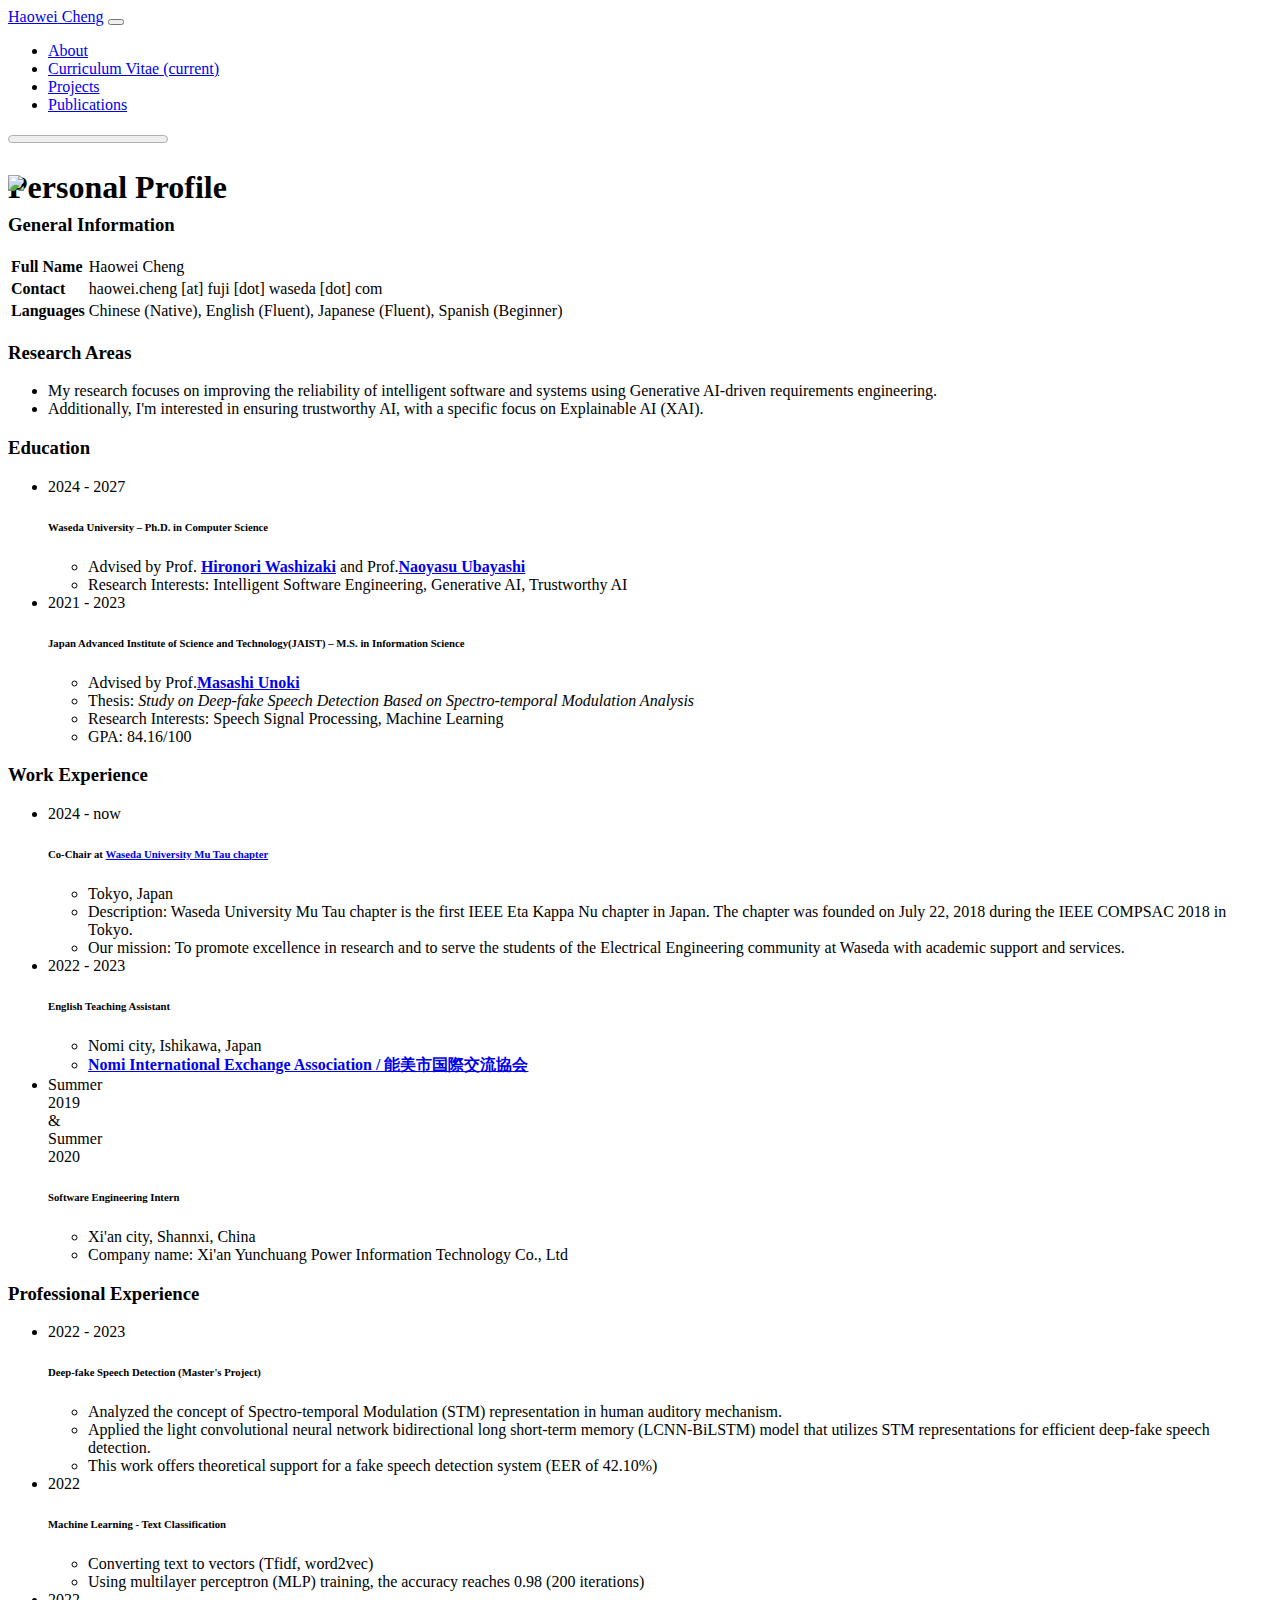
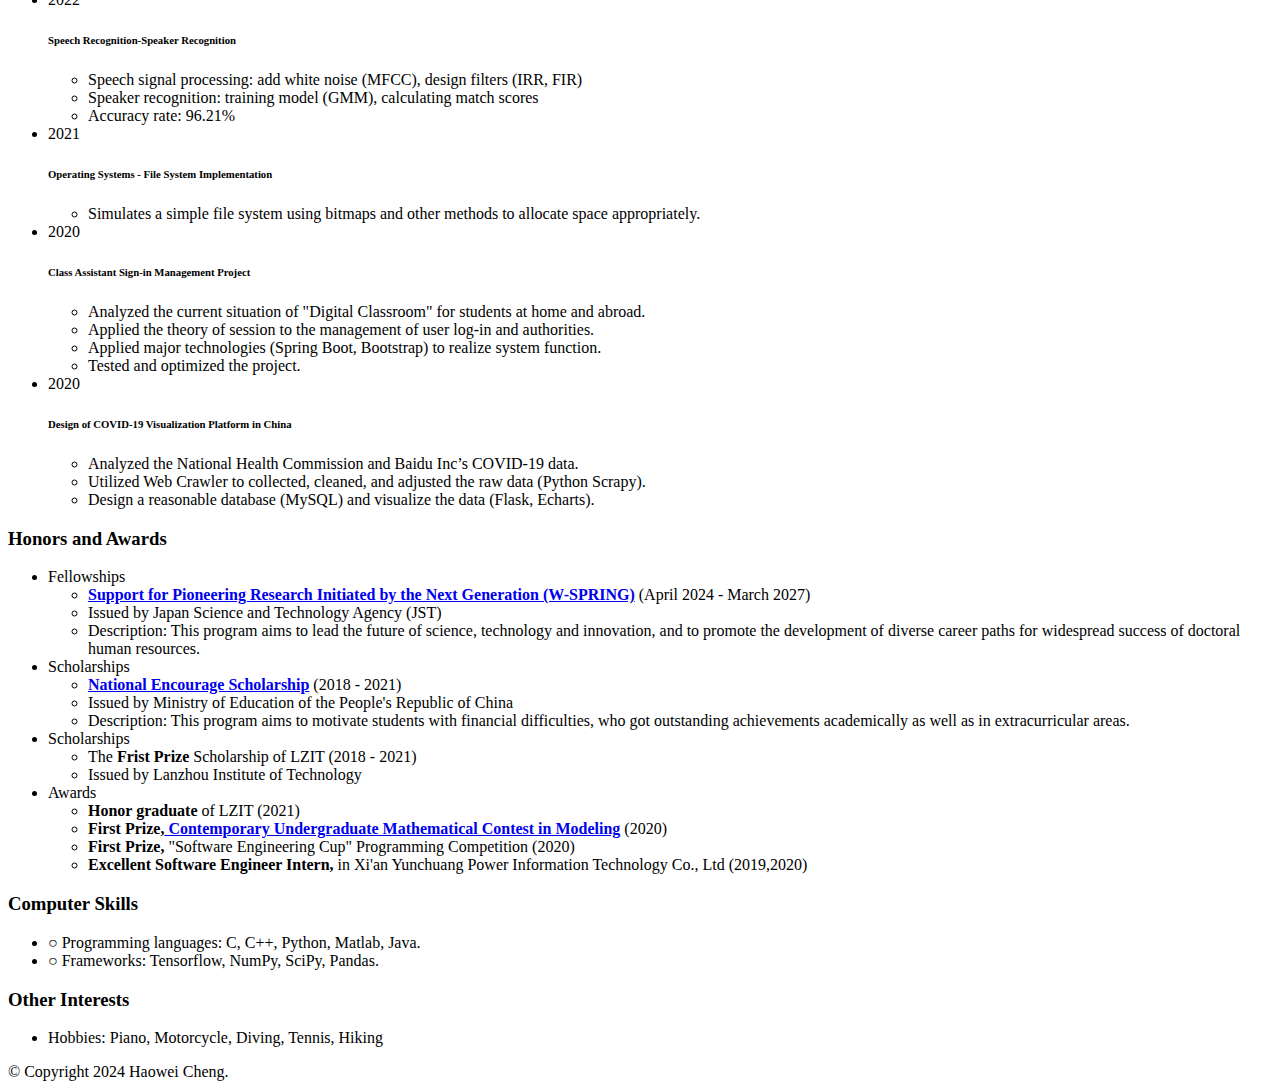
==== cv/index.html @ 5f1eb729 "Update [ci skip] [ci skip]" ====
<!DOCTYPE html>
<html>
<head>
  <meta charset="utf-8">
  <meta name="viewport" content="width=device-width, initial-scale=1, shrink-to-fit=no">

  <title>Haowei Cheng | curriculum vitae</title>
  <meta name="description" content="This is the personal website of Haowei Cheng">

  <!-- Fonts and Icons -->
  <link rel="stylesheet" type="text/css" href="https://fonts.googleapis.com/css?family=Roboto:300,400,500,700|Roboto+Slab:100,300,400,500,700|Material+Icons" />

  <!-- CSS Files -->
  <link rel="stylesheet" href="/assets/css/all.min.css">
  <link rel="stylesheet" href="/assets/css/academicons.min.css">
  <link rel="stylesheet" href="/assets/css/main.css">
  <link rel="canonical" href="/cv/">
</head>
<body>
  <!-- Header -->
  <nav id="navbar" class="navbar fixed-top navbar-expand-md grey lighten-5 z-depth-1 navbar-light">
    <div class="container-fluid p-0">
      
        <a class="navbar-brand title font-weight-lighter" href="/"><span class="font-weight-bold">Haowei</span> Cheng</a>
      
      <button class="navbar-toggler ml-auto" type="button" data-toggle="collapse" data-target="#navbarNav" aria-controls="navbarNav" aria-expanded="false" aria-label="Toggle navigation">
        <span class="navbar-toggler-icon"></span>
      </button>
      <div class="collapse navbar-collapse text-right" id="navbarNav">
        <ul class="navbar-nav ml-auto flex-nowrap">
          <li class="nav-item ">
            <a class="nav-link" href="/">
              About
              
            </a>
          </li>
              <li class="nav-item navbar-active font-weight-bold">
                  <a class="nav-link" href="/cv/">
                    Curriculum Vitae
                    
                      <span class="sr-only">(current)</span>
                    
                  </a>
              </li>

              <li class="nav-item ">
                  <a class="nav-link" href="/projects/">
                    Projects
                    
                  </a>
              </li>
 
              <li class="nav-item ">
                  <a class="nav-link" href="/publications/">
                    Publications
                    
                  </a>
              </li>

  
        </ul>
      </div>
    </div>
  </nav>

  <!-- Scrolling Progress Bar -->
  <progress id="progress" value="0">
    <div class="progress-container">
      <span class="progress-bar"></span>
    </div>
  </progress>

  <!-- Content -->
  <div class="content">
    
  <h1>Personal Profile </h1>
  <h6></h6>


<!-- Place PDF download link at the top right. -->
<div class="row" style="margin-top: -3.5em;">
	<a class="ml-auto mr-2" href="/assets/pdf/CV-Haowei CHENG.pdf" target="_blank">
	  <img height="60px" src="/assets/img/pdf_icon.svg" />
	</a>
</div>

<div class="cv">
	
		<div class="card mt-3 p-3">
			<h3 class="card-title">General Information</h3>
			<div>
			
				<table class="table table-sm table-borderless">
					
						<tr>
							<td class="p-0 pr-2 font-weight-bold text-right"><b>Full Name</b></td>
							<td class="p-0 pl-2 font-weight-light text-left">Haowei Cheng</td>
						</tr>
					
						<tr>
							<td class="p-0 pr-2 font-weight-bold text-right"><b>Contact</b></td>
							<td class="p-0 pl-2 font-weight-light text-left">haowei.cheng [at] fuji [dot] waseda [dot] com</td>
						</tr>
					
						<tr>
							<td class="p-0 pr-2 font-weight-bold text-right"><b>Languages</b></td>
							<td class="p-0 pl-2 font-weight-light text-left">Chinese (Native), English (Fluent), Japanese (Fluent), Spanish (Beginner)</td>
						</tr>
					
				</table>
			</div>
		</div>
	
		<div class="card mt-3 p-3">
			<h3 class="card-title">Research Areas</h3>
			<div>
				<ul class="card-text font-weight-light list-group list-group-flush">
				
					<li class="list-group-item">My research focuses on improving the reliability of intelligent software and systems using Generative AI-driven requirements engineering. </li>
				
					<li class="list-group-item">Additionally, I'm interested in ensuring trustworthy AI, with a specific focus on Explainable AI (XAI).</li>
				</ul>
			</div>
		</div>
	
		<div class="card mt-3 p-3">
			<h3 class="card-title">Education</h3>
			<div>
				<ul class="card-text font-weight-light list-group list-group-flush">
				
					<li class="list-group-item">
						<div class="row">
							
								<div class="col-xs-2 cl-sm-2 col-md-auto text-left" style="width: 90px;">
									<span class="badge font-weight-bold light-green darken-1 text-uppercase align-middle" style="width: 90px;">
										2024 - 2027
									</span>
								</div>
							
							<div class="col-xs-10 cl-sm-10 col-md mt-2 mt-md-0">
								
								<h6 class="title font-weight-bold ml-1 ml-md-4">Waseda University – Ph.D. in Computer Science</h6>
								
									<ul class="items">
										
										    <li>
												
													<span class="item">Advised by Prof. <a href="http://www.washi.cs.waseda.ac.jp/washizaki/" target="_blank"><b>Hironori Washizaki</b></a> and Prof.<a href="https://researchmap.jp/ubayashi?lang=en" target="_blank"><b>Naoyasu Ubayashi</b></a></span>
												
											</li>

											<li>
												<span class="item">Research Interests: Intelligent Software Engineering, Generative AI, Trustworthy AI </span>
											</li>

										    <!-- <li>
												
													<span class="item">Thesis: Curriculum Learning</span>
												
											</li> -->
									</ul>
							</div>
						</div>
					</li>
				
					<li class="list-group-item">
						<div class="row">
							
								<div class="col-xs-2 cl-sm-2 col-md-auto text-left" style="width: 90px;">
									<span class="badge font-weight-bold light-green darken-1 text-uppercase align-middle" style="width: 90px;">
										2021 - 2023
									</span>
								</div>
							
							<div class="col-xs-10 cl-sm-10 col-md mt-2 mt-md-0">
								
								<h6 class="title font-weight-bold ml-1 ml-md-4">Japan Advanced Institute of Science and Technology(JAIST) – M.S. in Information Science</h6>
								
								
									<ul class="items">
										
										    <li>
												
													<span class="item">Advised by Prof.<a href="https://fp.jaist.ac.jp/public/Default2.aspx?id=293&l=1" target="_blank"><b>Masashi Unoki</b></a></span>
												
											</li>
										
										
										    <li>
												
													<span class="item">Thesis: <i> Study on Deep-fake Speech Detection Based on Spectro-temporal Modulation Analysis </i></span>
												
											</li>
											
											<li>
												    <span class="item">Research Interests: Speech Signal Processing, Machine Learning </span>
											</li>

											<li>
												    <span class="item">GPA: 84.16/100 </span>
											</li>
									</ul>
							</div>
						</div>
					</li>
				
					<!-- <li class="list-group-item">
						<div class="row">
							
								<div class="col-xs-2 cl-sm-2 col-md-auto text-left" style="width: 90px;">
									<span class="badge font-weight-bold light-green darken-1 text-uppercase align-middle" style="width: 90px;">
										2014 - 2015
									</span>
								</div>
							
							<div class="col-xs-10 cl-sm-10 col-md mt-2 mt-md-0">
								
								<h6 class="title font-weight-bold ml-1 ml-md-4">University of Cambridge – Master of Philosophy (M.Phil.) in Advanced Computer Science</h6>
								
								
									<ul class="items">
										
										    <li>
												
													<span class="item">Advised by <a href="https://www.cl.cam.ac.uk/~pl219/" target="_blank"><b>Prof. Pietro Lió</b></a></span>
												
											</li>
										
										    <li>
												
													<span class="item">Thesis: <i>Machine Learning Methods for Computational Microscopy</i></span>
												
											</li>
										
					
										
									</ul>
								
								
							</div>
						</div>
					</li> -->
				
					<!-- <li class="list-group-item">
						<div class="row">
							
								<div class="col-xs-2 cl-sm-2 col-md-auto text-left" style="width: 90px;">
									<span class="badge font-weight-bold light-green darken-1 text-uppercase align-middle" style="width: 90px;">
										2012 - 2013
									</span>
								</div>
							
							<div class="col-xs-10 cl-sm-10 col-md mt-2 mt-md-0">
								
								<h6 class="title font-weight-bold ml-1 ml-md-4"><b>Linköping University – Erasmus Exchange Student</b></h6>
								
								
									<ul class="items">
										
										    <li>
												
													<span class="item">I spent the third year of my undergraduate studies as an Erasmus exchange student at Linköping University, Sweden</span>
												
											</li>
										
									</ul>
								
								
							</div>
						</div>
					</li> -->
				
					<!-- <li class="list-group-item">
						<div class="row">
							
								<div class="col-xs-2 cl-sm-2 col-md-auto text-left" style="width: 90px;">
									<span class="badge font-weight-bold light-green darken-1 text-uppercase align-middle" style="width: 90px;">
										2010 - 2014
									</span>
								</div>
							
							<div class="col-xs-10 cl-sm-10 col-md mt-2 mt-md-0">
								
								<h6 class="title font-weight-bold ml-1 ml-md-4">Politehnica University of Timisoara – B.Eng. in Computer Science and Information Technology</h6>
								
								
									<ul class="items">
										
										    <li>
												
													<span class="item">GPA: 9.98 (scale 10.0)</span>
												
											</li>
										
										    <li>
												
													<span class="item">1<sup>st</sup> out of 140 students</span>
												
											</li>
										
									</ul>
								
								
							</div>
						</div>
					</li> -->
				
				</ul>
            
            
			</div>
		</div>
	
		<div class="card mt-3 p-3">
			<h3 class="card-title">Work Experience</h3>
			<div>
			
				<ul class="card-text font-weight-light list-group list-group-flush">
				
					<li class="list-group-item">
						<div class="row">
							
								<div class="col-xs-2 cl-sm-2 col-md-auto text-left" style="width: 90px;">
									<span class="badge font-weight-bold light-green darken-1 text-uppercase align-middle" style="width: 90px;">
										2024 - now
									</span>
								</div>
							
							<div class="col-xs-10 cl-sm-10 col-md mt-2 mt-md-0">
								
								<h6 class="title font-weight-bold ml-1 ml-md-4">Co-Chair at <a href="https://hkn.ieee.org/hkn-chapters/all-chapters/waseda-university-mu-tau" target="_blank"><b>Waseda University Mu Tau chapter</b></a></h6>
								
								
									<ul class="items">
										
										    <li>
												
													<span class="item">Tokyo, Japan</span>
												
											</li>
											<li>
												
												<span class="item">Description: Waseda University Mu Tau chapter is the first IEEE Eta Kappa Nu chapter in Japan. The
													chapter was founded on July 22, 2018 during the IEEE COMPSAC 2018 in Tokyo. </span>
											
											</li>
											<li>
												
												<span class="item">Our mission: To promote excellence in research and to serve the students of the Electrical Engineering community at Waseda
													with academic support and services. </span>
											
											</li>
										
									</ul>
								
								
							</div>
						</div>
					</li>
				
					<li class="list-group-item">
						<div class="row">
							
								<div class="col-xs-2 cl-sm-2 col-md-auto text-left" style="width: 90px;">
									<span class="badge font-weight-bold light-green darken-1 text-uppercase align-middle" style="width: 90px;">
										2022 - 2023
									</span>
								</div>
							
							<div class="col-xs-10 cl-sm-10 col-md mt-2 mt-md-0">
								
								<h6 class="title font-weight-bold ml-1 ml-md-4">English Teaching Assistant</h6>
								
								
									<ul class="items">
										<li>
												
											<span class="item">Nomi city, Ishikawa, Japan</span>
										
										</li>
										
										    <li>
												
													<span class="item"><a href="https://sites.google.com/view/niea/english%E8%8B%B1%E8%AA%9E" target="_blank"><b>Nomi International Exchange Association / 能美市国際交流協会</b></a></span>
												
											</li>
										
									</ul>
								
								
							</div>
						</div>
					</li>
				
					<li class="list-group-item">
						<div class="row">
							
								<div class="col-xs-2 cl-sm-2 col-md-auto text-left" style="width: 90px;">
									<span class="badge font-weight-bold light-green darken-1 text-uppercase align-middle" style="width: 90px;">
										Summer 2019 <br /> &amp; <br /> Summer 2020
									</span>
								</div>
							
							<div class="col-xs-10 cl-sm-10 col-md mt-2 mt-md-0">
								
								<h6 class="title font-weight-bold ml-1 ml-md-4">Software Engineering Intern</h6>
								
								
									<ul class="items">
										
										<li>
												
											<span class="item">Xi'an city, Shannxi, China</span>
										
										</li>
										
										    <li>
												
													<span class="item">Company name: Xi'an Yunchuang Power Information Technology Co., Ltd</span>
												
											</li>
										
									</ul>
								
								
							</div>
						</div>
					</li>
				
					<!-- <li class="list-group-item">
						<div class="row">
							
								<div class="col-xs-2 cl-sm-2 col-md-auto text-left" style="width: 90px;">
									<span class="badge font-weight-bold light-green darken-1 text-uppercase align-middle" style="width: 90px;">
										Summer 2016
									</span>
								</div>
							
							<div class="col-xs-10 cl-sm-10 col-md mt-2 mt-md-0">
								
								<h6 class="title font-weight-bold ml-1 ml-md-4">Software Engineering Intern at Google X</h6>
								
								
									<ul class="items">
										
										    <li>
												
													<span class="item"><a href="https://www.google.com/selfdrivingcar/" target="_blank"><b>Self-Driving Car team</b></a> in <a href="https://x.company/" target="_blank"><b>Google X</b></a> (current <a href="https://waymo.com/" target="_blank"><b>Waymo</b></a>), Mountain View, CA, USA</span>
												
											</li>
										
										    <li>
												
													<span class="item">Undisclosed Machine Learning projects for the Google self-driving car.</span>
												
											</li>
										
									</ul>
								
								
							</div>
						</div>
					</li>
				
					<li class="list-group-item">
						<div class="row">
							
								<div class="col-xs-2 cl-sm-2 col-md-auto text-left" style="width: 90px;">
									<span class="badge font-weight-bold light-green darken-1 text-uppercase align-middle" style="width: 90px;">
										Summer 2014
									</span>
								</div>
							
							<div class="col-xs-10 cl-sm-10 col-md mt-2 mt-md-0">
								
								<h6 class="title font-weight-bold ml-1 ml-md-4">Software Developer Intern at Microsoft</h6>
								
								
									<ul class="items">
										
										    <li>
												
													<span class="item"><a href="https://www.microsoft.com/en-us/windows/cortana" target="_blank"><b>Cortana team</b></a> at <a href="https://www.microsoft.com/en-us/" target="_blank"><b>Microsoft Corporation</b></a>, Redmond, WA, USA</span>
												
											</li>
										
										    <li>
												
													<span class="item">Undisclosed Machine Learning project for Cortana, Windows’ digital personal assistant.</span>
												
											</li>
										
									</ul>
								
								
							</div>
						</div>
					</li> -->
				
				</ul>
            
            
			</div>
		</div>
	
		<div class="card mt-3 p-3">
			<h3 class="card-title">Professional Experience</h3>
			<div>
			
				<ul class="card-text font-weight-light list-group list-group-flush">
				
					<li class="list-group-item">
						<div class="row">
							
								<div class="col-xs-2 cl-sm-2 col-md-auto text-left" style="width: 90px;">
									<span class="badge font-weight-bold light-green darken-1 text-uppercase align-middle" style="width: 90px;">
										2022 - 2023
									</span>
								</div>
							
							<div class="col-xs-10 cl-sm-10 col-md mt-2 mt-md-0">
								
								<h6 class="title font-weight-bold ml-1 ml-md-4">Deep-fake Speech Detection (Master's Project)</h6>
								
								
									<ul class="items">
										
										    <li>
												
													<span class="item"> Analyzed the concept of Spectro-temporal Modulation (STM) representation in human auditory mechanism. </span>
												
											</li>
										
										    <li>
												
													<span class="item">Applied the light convolutional neural network bidirectional long short-term memory (LCNN-BiLSTM)
														model that utilizes STM representations for efficient deep-fake speech detection.</span>
												
											</li>

											<li>
												
												<span class="item">This work offers theoretical support for a fake speech detection system (EER of 42.10%)</span>
											
										</li>
										
									</ul>
								
								
							</div>
						</div>
					</li>
				
					<li class="list-group-item">
						<div class="row">
							
								<div class="col-xs-2 cl-sm-2 col-md-auto text-left" style="width: 90px;">
									<span class="badge font-weight-bold light-green darken-1 text-uppercase align-middle" style="width: 90px;">
										2022
									</span>
								</div>
							
							<div class="col-xs-10 cl-sm-10 col-md mt-2 mt-md-0">
								
								<h6 class="title font-weight-bold ml-1 ml-md-4">Machine Learning - Text Classification</h6>
								
								
									<ul class="items">
										
										    <li>
												
													<span class="item">Converting text to vectors (Tfidf, word2vec)</span>
													
											</li>
										
										    <li>
												
												<span class="item"> Using multilayer perceptron (MLP) training, the accuracy reaches 0.98 (200 iterations)</span>
												
											</li>

										
									</ul>
								
								
							</div>
						</div>
					</li>
				
					<li class="list-group-item">
						<div class="row">
							
								<div class="col-xs-2 cl-sm-2 col-md-auto text-left" style="width: 90px;">
									<span class="badge font-weight-bold light-green darken-1 text-uppercase align-middle" style="width: 90px;">
										 2022
									</span>
								</div>
							
							<div class="col-xs-10 cl-sm-10 col-md mt-2 mt-md-0">
								
								<h6 class="title font-weight-bold ml-1 ml-md-4">Speech Recognition-Speaker Recognition</h6>
								
								
									<ul class="items">
										
										    <li>
												
													<span class="item">Speech signal processing: add white noise (MFCC), design filters (IRR, FIR)</span>
												
											</li>
										
										    <li>
												
													<span class="item">Speaker recognition: training model (GMM), calculating match scores</span>
												
											</li>
										
										    <li>
												
													<span class="item"> Accuracy rate: 96.21%</span>
												
											</li>
										
									</ul>
								
								
							</div>
						</div>
					</li>

					<li class="list-group-item">
						<div class="row">
							
								<div class="col-xs-2 cl-sm-2 col-md-auto text-left" style="width: 90px;">
									<span class="badge font-weight-bold light-green darken-1 text-uppercase align-middle" style="width: 90px;">
										2021
									</span>
								</div>
							
							<div class="col-xs-10 cl-sm-10 col-md mt-2 mt-md-0">
								
								<h6 class="title font-weight-bold ml-1 ml-md-4">Operating Systems - File System Implementation</h6>
								
								
									<ul class="items">
										
										    <li>
												
													<span class="item">Simulates a simple file system using bitmaps and other methods to allocate space appropriately.</span>
													
											</li>
									</ul>
	
							</div>
						</div>
					</li>

					<li class="list-group-item">
						<div class="row">
							
								<div class="col-xs-2 cl-sm-2 col-md-auto text-left" style="width: 90px;">
									<span class="badge font-weight-bold light-green darken-1 text-uppercase align-middle" style="width: 90px;">
										2020
									</span>
								</div>
							
							<div class="col-xs-10 cl-sm-10 col-md mt-2 mt-md-0">
								
								<h6 class="title font-weight-bold ml-1 ml-md-4">Class Assistant Sign-in Management Project</h6>
								
								
									<ul class="items">
										
										    <li>
												
													<span class="item">Analyzed the current situation of "Digital Classroom" for students at home and abroad.</span>	
											</li>
											<li>
												
													<span class="item">Applied the theory of session to the management of user log-in and authorities.</span>
											</li>
											<li>
													<span class="item">Applied major technologies (Spring Boot, Bootstrap) to realize system function.</span>
											</li>
											<li>
												<span class="item">Tested and optimized the project.</span>
											</li>
									</ul>
	
							</div>
						</div>
					</li>

					<li class="list-group-item">
						<div class="row">
							
								<div class="col-xs-2 cl-sm-2 col-md-auto text-left" style="width: 90px;">
									<span class="badge font-weight-bold light-green darken-1 text-uppercase align-middle" style="width: 90px;">
										2020
									</span>
								</div>
							
							<div class="col-xs-10 cl-sm-10 col-md mt-2 mt-md-0">
								
								<h6 class="title font-weight-bold ml-1 ml-md-4">Design of COVID-19 Visualization Platform in China</h6>
								
								
									<ul class="items">
										
										    <li>
												
													<span class="item">Analyzed the National Health Commission and Baidu Inc’s COVID-19 data.</span>	
											</li>
											<li>
												
													<span class="item">Utilized Web Crawler to collected, cleaned, and adjusted the raw data (Python Scrapy).</span>
											</li>
											<li>
													<span class="item">Design a reasonable database (MySQL) and visualize the data (Flask, Echarts).</span>
											</li>
									</ul>
	
							</div>
						</div>
					</li>

				
				</ul>
            
            
                <!-- <span class="card-text font-weight-light"><b>Note:</b> for further details on my research, please see the <a href="/publications/" target="_blank"><b>publications</b></a> page.</span> -->
            
			</div>
		</div>
	
		<div class="card mt-3 p-3">
			<h3 class="card-title">Honors and Awards</h3>
			<div>
			
				<ul class="card-text font-weight-light list-group list-group-flush">
				
					<li class="list-group-item">
						<div class="row">
							
								<div class="col-xs-2 cl-sm-2 col-md-auto text-left" style="width: 90px;">
									<span class="badge font-weight-bold light-green darken-1 text-uppercase align-middle" style="width: 90px;">
										Fellowships
									</span>
								</div>
							
							<div class="col-xs-10 cl-sm-10 col-md mt-2 mt-md-0">
								
								
								
									<ul class="items">
										
											<li>
												
													<span class="item"><a href="https://dpt-wspring.w.waseda.jp/en/" target="_blank"><b> Support for Pioneering Research Initiated by the Next Generation (W-SPRING)</b></a> (April 2024 - March 2027)</span>
												
											</li>

											<li>
												
													<span class="item"> Issued by Japan Science and Technology Agency (JST)</span>
											
											</li>

											<li>
												
													<span class="item"> Description: This program aims to lead the future of science, technology and innovation, and to promote the development
														of diverse career paths for widespread success of doctoral human resources.</span>
											
											</li>


										
									</ul>
								
							</div>
						</div>
					</li>
				
					<li class="list-group-item">
						<div class="row">
							
								<div class="col-xs-2 cl-sm-2 col-md-auto text-left" style="width: 90px;">
									<span class="badge font-weight-bold light-green darken-1 text-uppercase align-middle" style="width: 90px;">
										Scholarships
									</span>
								</div>
							
							<div class="col-xs-10 cl-sm-10 col-md mt-2 mt-md-0">
								
								
								
									<ul class="items">
										
											<li>
												
													<span class="item"><a href="http://www.moe.gov.cn/jyb_xwfb/xw_zt/moe_357/jyzt_2015nztzl/2015_zt06/15zt06_gxzzzc/gxzz_bzks/201508/t20150810_199203.html?eqid=eb3f808f00018ce0000000036489d4f4" 
														target="_blank"><b> National Encourage Scholarship</b></a> (2018 - 2021)</span>
												
											</li>
											
											<li>
												
												<span class="item"> Issued by Ministry of Education of the People's Republic of China</span>
										
											</li>
										
											<li>
												
													<span class="item">Description: This program aims to motivate students with financial difficulties, who got outstanding achievements academically as well as in extracurricular areas.</a></span>
												
											</li>
	
									</ul>
								
							</div>
						</div>
					</li>


					<li class="list-group-item">
						<div class="row">
							
								<div class="col-xs-2 cl-sm-2 col-md-auto text-left" style="width: 90px;">
									<span class="badge font-weight-bold light-green darken-1 text-uppercase align-middle" style="width: 90px;">
										Scholarships
									</span>
								</div>
							
							<div class="col-xs-10 cl-sm-10 col-md mt-2 mt-md-0">
								
								
								
									<ul class="items">
										
											<li>
												
													<span class="item"> The <b>Frist Prize</b> Scholarship of LZIT (2018 - 2021)</span>
												
											</li>
											
											<li>
												
												<span class="item"> Issued by Lanzhou Institute of Technology</span>
										
											</li>
	
									</ul>
								
							</div>
						</div>
					</li>

				
					<li class="list-group-item">
						<div class="row">
							
								<div class="col-xs-2 cl-sm-2 col-md-auto text-left" style="width: 90px;">
									<span class="badge font-weight-bold light-green darken-1 text-uppercase align-middle" style="width: 90px;">
										Awards
									</span>
								</div>
							
							<div class="col-xs-10 cl-sm-10 col-md mt-2 mt-md-0">
								
								
								
									<ul class="items">

											<li>
													
												<span class="item"><b>Honor graduate</b> of LZIT (2021)</span>
											
											</li>
	
											<li>
												
													<span class="item"><b>First Prize,</b><a href="http://en.mcm.edu.cn/" 
														target="_blank"><b> Contemporary Undergraduate Mathematical Contest in Modeling</b></a> (2020)</span>
												
											</li>

											<li>
												
												<span class="item"><b>First Prize,</b> "Software Engineering Cup" Programming Competition (2020)</span>
											
											</li>

											<li>
												
												<span class="item"><b>Excellent Software Engineer Intern,</b> in Xi'an Yunchuang Power Information Technology Co., Ltd (2019,2020)</span>
											
											</li>
	

											
											<!-- <li>
												
													<span class="item"><b>Microsoft Imagine Cup</b>: <ul> <li> Top 20 in the World Finals (2012) </li> <li> 1<sup>st</sup> team in the Romanian National Finals (2012) </li> </ul></span>
												
											</li> -->
		
										
									</ul>
								
							</div>
						</div>
					</li>
				
				</ul>
            
            
			</div>
		</div>
	
		<!-- <div class="card mt-3 p-3">
			<h3 class="card-title">Teaching Experience</h3>
			<div>
			
				<ul class="card-text font-weight-light list-group list-group-flush">
				
					<li class="list-group-item">
						<div class="row">
							
								<div class="col-xs-2 cl-sm-2 col-md-auto text-left" style="width: 90px;">
									<span class="badge font-weight-bold light-green darken-1 text-uppercase align-middle" style="width: 90px;">
										Spring 2018
									</span>
								</div>
							
							<div class="col-xs-10 cl-sm-10 col-md mt-2 mt-md-0">
								
								<h6 class="title font-weight-bold ml-1 ml-md-4"><b>Teaching Assistant</b> for <b>Graduate Machine Learning</b></h6>
								
								
									<ul class="items">
										
										    <li>
												
													<span class="item">Graduate level introduction to machine learning class <a href="http://www.cs.cmu.edu/~pradeepr/courses/701/2018-spring/" target="_blank"><b>10-701 Graduate Machine Learning</b></a> at Carnegie Mellon University</span>
												
											</li>
										
										    <li>
												
													<span class="item">Taught by <a href="https://www.cs.cmu.edu/~pradeepr/" target="_blank"><b>Prof. Pradeep Ravikumar</b></a> and <a href="https://www.cs.cmu.edu/~mmv/" target="_blank"><b>Prof. Manuela Veloso</b></a></span>
												
											</li>
										
										    <li>
												
													<span class="item">I was awarded a Machine Learning Department <a href="https://www.ml.cmu.edu/news/news-archive/2018/may/machine-learning-ta-awards-2018.html" target="_blank"><b>Teaching Assistant Award</b></a></span>
												
											</li>
										
									</ul>
								
								
							</div>
						</div>
					</li>
				
					<li class="list-group-item">
						<div class="row">
							
								<div class="col-xs-2 cl-sm-2 col-md-auto text-left" style="width: 90px;">
									<span class="badge font-weight-bold light-green darken-1 text-uppercase align-middle" style="width: 90px;">
										Fall 2017
									</span>
								</div>
							
							<div class="col-xs-10 cl-sm-10 col-md mt-2 mt-md-0">
								
								<h6 class="title font-weight-bold ml-1 ml-md-4"><b>Teaching Assistant</b> for <b>Topics in Deep Learning</b></h6>
								
								
									<ul class="items">
										
										    <li>
												
													<span class="item">Graduate level deep learning class <a href="http://www.cs.cmu.edu/~rsalakhu/10707/" target="_blank"><b>10-707 Topics in Deep Learning</b></a> at Carnegie Mellon University</span>
												
											</li>
										
										    <li>
												
													<span class="item">Taught by <a href="https://www.cs.cmu.edu/~rsalakhu/" target="_blank"><b>Prof. Ruslan Salakhutdinov</b></a></span>
												
											</li>
										
									</ul>
								
								
							</div>
						</div>
					</li>
				
					<li class="list-group-item">
						<div class="row">
							
								<div class="col-xs-2 cl-sm-2 col-md-auto text-left" style="width: 90px;">
									<span class="badge font-weight-bold light-green darken-1 text-uppercase align-middle" style="width: 90px;">
										2013 - 2014
									</span>
								</div>
							
							<div class="col-xs-10 cl-sm-10 col-md mt-2 mt-md-0">
								
								<h6 class="title font-weight-bold ml-1 ml-md-4">Teaching algorithms for competitive programming</h6>
								
								
									<ul class="items">
										
										    <li>
												
													<span class="item">Co-organized a competitive programming seminar at Politehnica University of Timisoara for university and high-school students interested to train for algorithmic competitions (e.g. ACM-ICPC, informatics olympiad).</span>
												
											</li>
										
										    <li>
												
													<span class="item">Taught algorithms and data structures used in competitive programming, designed and solved practice problems and internal competitions.</span>
												
											</li>
										
									</ul>
								
								
							</div>
						</div>
					</li>
				
				</ul>
            
            
			</div>
		</div> -->
	
		<div class="card mt-3 p-3">
			<h3 class="card-title">Computer Skills</h3>
			<div>
			
				<ul class="card-text font-weight-light list-group list-group-flush">
				
					<li class="list-group-item">○ Programming languages: C, C++, Python, Matlab, Java.</li>
				
					
					<li class="list-group-item">○ Frameworks: Tensorflow, NumPy, SciPy, Pandas.</li>
				
				
				</ul>
			
            
			</div>
		</div>

		
	

	
		
	
		<div class="card mt-3 p-3">
			<h3 class="card-title">Other Interests</h3>
			<div>
			
				<ul class="card-text font-weight-light list-group list-group-flush">
				
					<li class="list-group-item">Hobbies: Piano, Motorcycle, Diving, Tennis, Hiking</li>
				
				</ul>
			
            
			</div>
		</div>
	
</div>


  </div>

  <!-- Footer -->
  <footer>
    &copy; Copyright 2024 Haowei Cheng.
    
    
  </footer>

  <!-- Core JavaScript Files -->
  <script src="/assets/js/jquery.min.js" type="text/javascript"></script>
  <script src="/assets/js/popper.min.js" type="text/javascript"></script>
  <script src="/assets/js/bootstrap.min.js" type="text/javascript"></script>
  <script src="/assets/js/mdb.min.js" type="text/javascript"></script>
  <script async="" src="https://cdnjs.cloudflare.com/ajax/libs/masonry/4.2.2/masonry.pkgd.min.js" integrity="sha384-GNFwBvfVxBkLMJpYMOABq3c+d3KnQxudP/mGPkzpZSTYykLBNsZEnG2D9G/X/+7D" crossorigin="anonymous"></script>
  <script src="https://unpkg.com/imagesloaded@4/imagesloaded.pkgd.min.js"></script>
  <script type="text/javascript" async src="https://cdnjs.cloudflare.com/ajax/libs/mathjax/2.7.5/latest.js?config=TeX-MML-AM_CHTML"></script>
  <script src="/assets/js/common.js"></script>

  <!-- Scrolling Progress Bar -->
  <script type="text/javascript">
    $(document).ready(function() {
      var navbarHeight = $('#navbar').outerHeight(true);
      $('body').css({ 'padding-top': navbarHeight });
      $('progress-container').css({ 'padding-top': navbarHeight });
      var progressBar = $('#progress');
      progressBar.css({ 'top': navbarHeight });
      var getMax = function() { return $(document).height() - $(window).height(); }
      var getValue = function() { return $(window).scrollTop(); }   
      // Check if the browser supports the progress element.
      if ('max' in document.createElement('progress')) {
        // Set the 'max' attribute for the first time.
        progressBar.attr({ max: getMax() });
        progressBar.attr({ value: getValue() });
    
        $(document).on('scroll', function() {
          // On scroll only the 'value' attribute needs to be calculated.
          progressBar.attr({ value: getValue() });
        });

        $(window).resize(function() {
          var navbarHeight = $('#navbar').outerHeight(true);
          $('body').css({ 'padding-top': navbarHeight });
          $('progress-container').css({ 'padding-top': navbarHeight });
          progressBar.css({ 'top': navbarHeight });
          // On resize, both the 'max' and 'value' attributes need to be calculated.
          progressBar.attr({ max: getMax(), value: getValue() });
        });
      } else {
        var max = getMax(), value, width;
        var getWidth = function() {
          // Calculate the window width as a percentage.
          value = getValue();
          width = (value/max) * 100;
          width = width + '%';
          return width;
        }
        var setWidth = function() { progressBar.css({ width: getWidth() }); };
        setWidth();
        $(document).on('scroll', setWidth);
        $(window).on('resize', function() {
          // Need to reset the 'max' attribute.
          max = getMax();
          setWidth();
        });
      }
    });
  </script>

  <!-- Code Syntax Highlighting -->
  <link href="https://fonts.googleapis.com/css?family=Source+Code+Pro" rel="stylesheet">
  <script src="/assets/js/highlight.pack.js"></script>
  <script>hljs.initHighlightingOnLoad();</script>

  <!-- Script Used for Randomizing the Projects Order -->
  <!-- <script type="text/javascript">
    $.fn.shuffleChildren = function() {
      $.each(this.get(), function(index, el) {
        var $el = $(el);
        var $find = $el.children();

        $find.sort(function() {
          return 0.5 - Math.random();
        });

        $el.empty();
        $find.appendTo($el);
      });
    };
    $("#projects").shuffleChildren();
  </script> -->

  <!-- Project Cards Layout -->
  <script type="text/javascript">
    var $grid = $('#projects');

    // $grid.masonry({ percentPosition: true });
    // $grid.masonry('layout');

    // Trigger after images load.
    $grid.imagesLoaded().progress(function() {
      $grid.masonry({ percentPosition: true });
      $grid.masonry('layout');
    });
  </script>

  <!-- Enable Tooltips -->
  <script type="text/javascript">
    $(function () {
      $('[data-toggle="tooltip"]').tooltip()
    })
  </script>

  <!-- Google Analytics -->
  <script>
    (function(i,s,o,g,r,a,m){i['GoogleAnalyticsObject']=r;i[r]=i[r]||function(){
    (i[r].q=i[r].q||[]).push(arguments)},i[r].l=1*new Date();a=s.createElement(o),
    m=s.getElementsByTagName(o)[0];a.async=1;a.src=g;m.parentNode.insertBefore(a,m)
    })(window,document,'script','//www.google-analytics.com/analytics.js','ga');
    ga('create', '', 'auto');
    ga('send', 'pageview');
  </script>
</body>
</html>
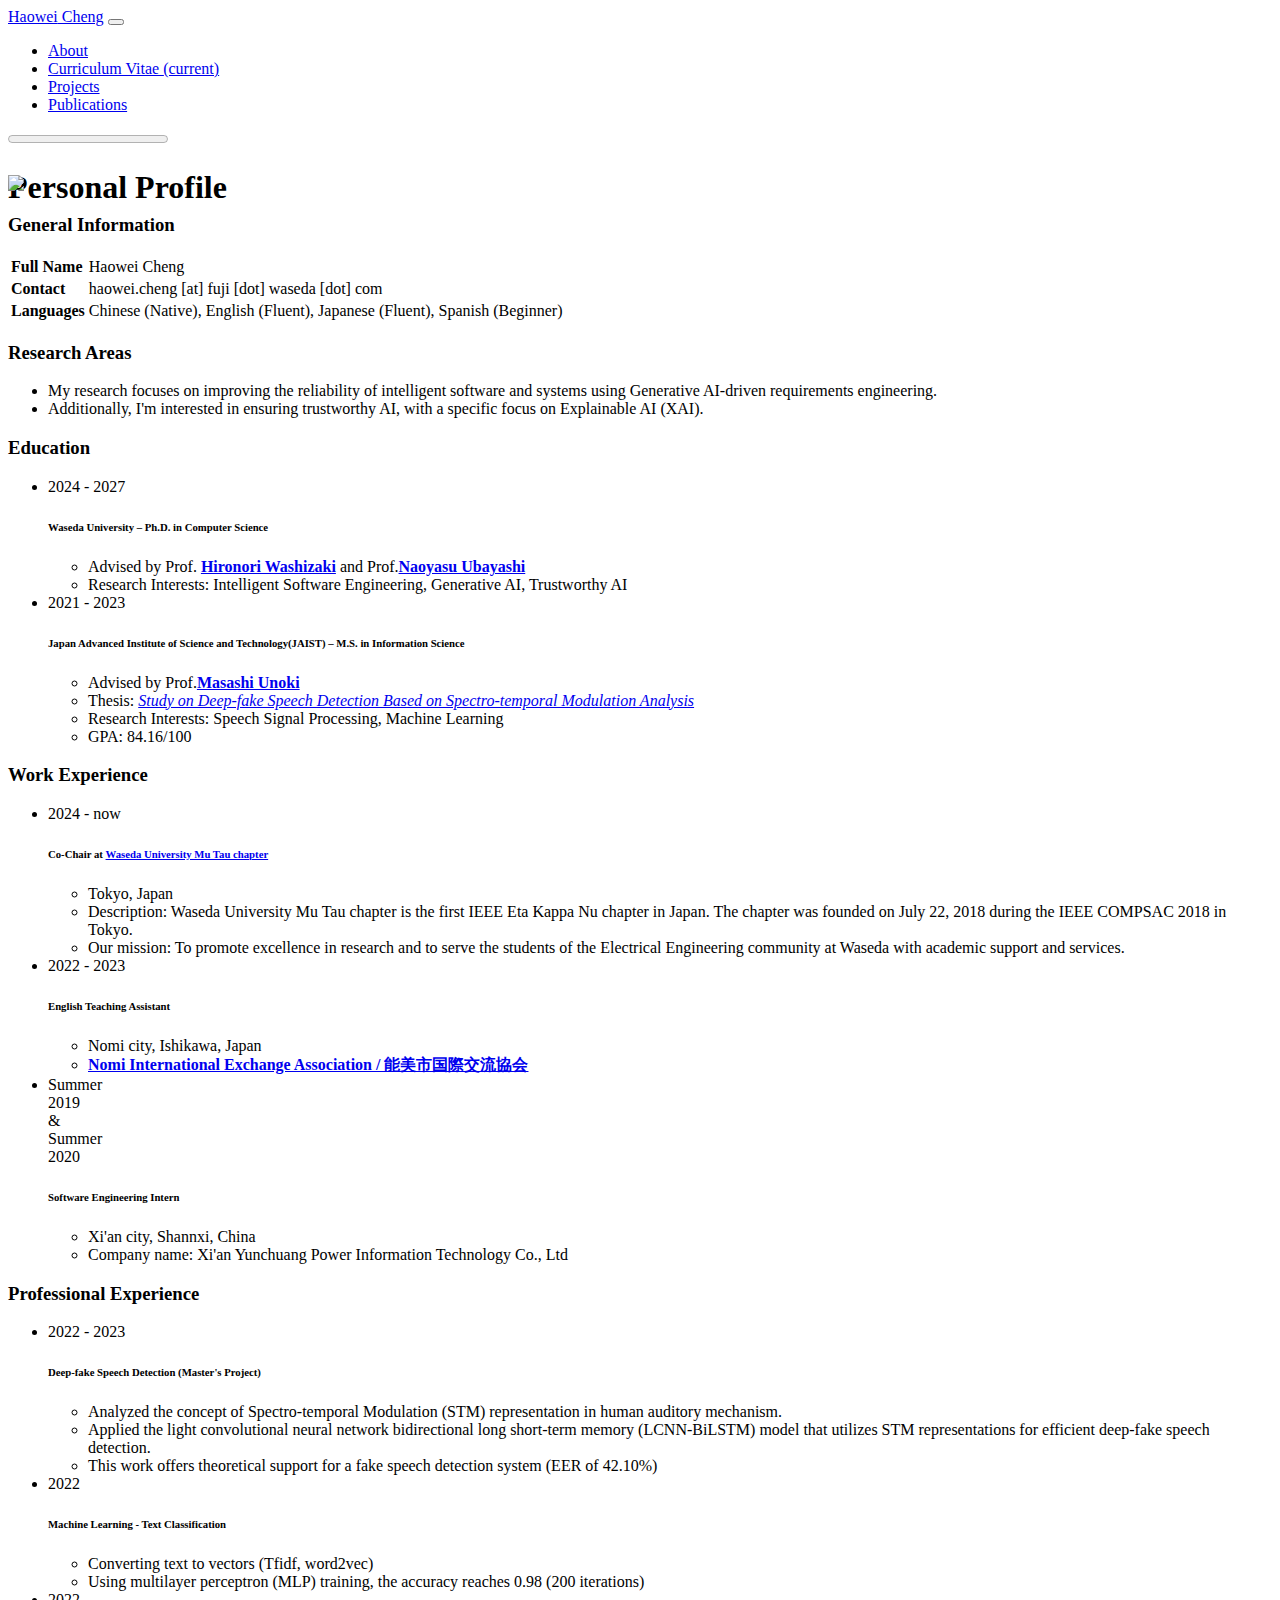
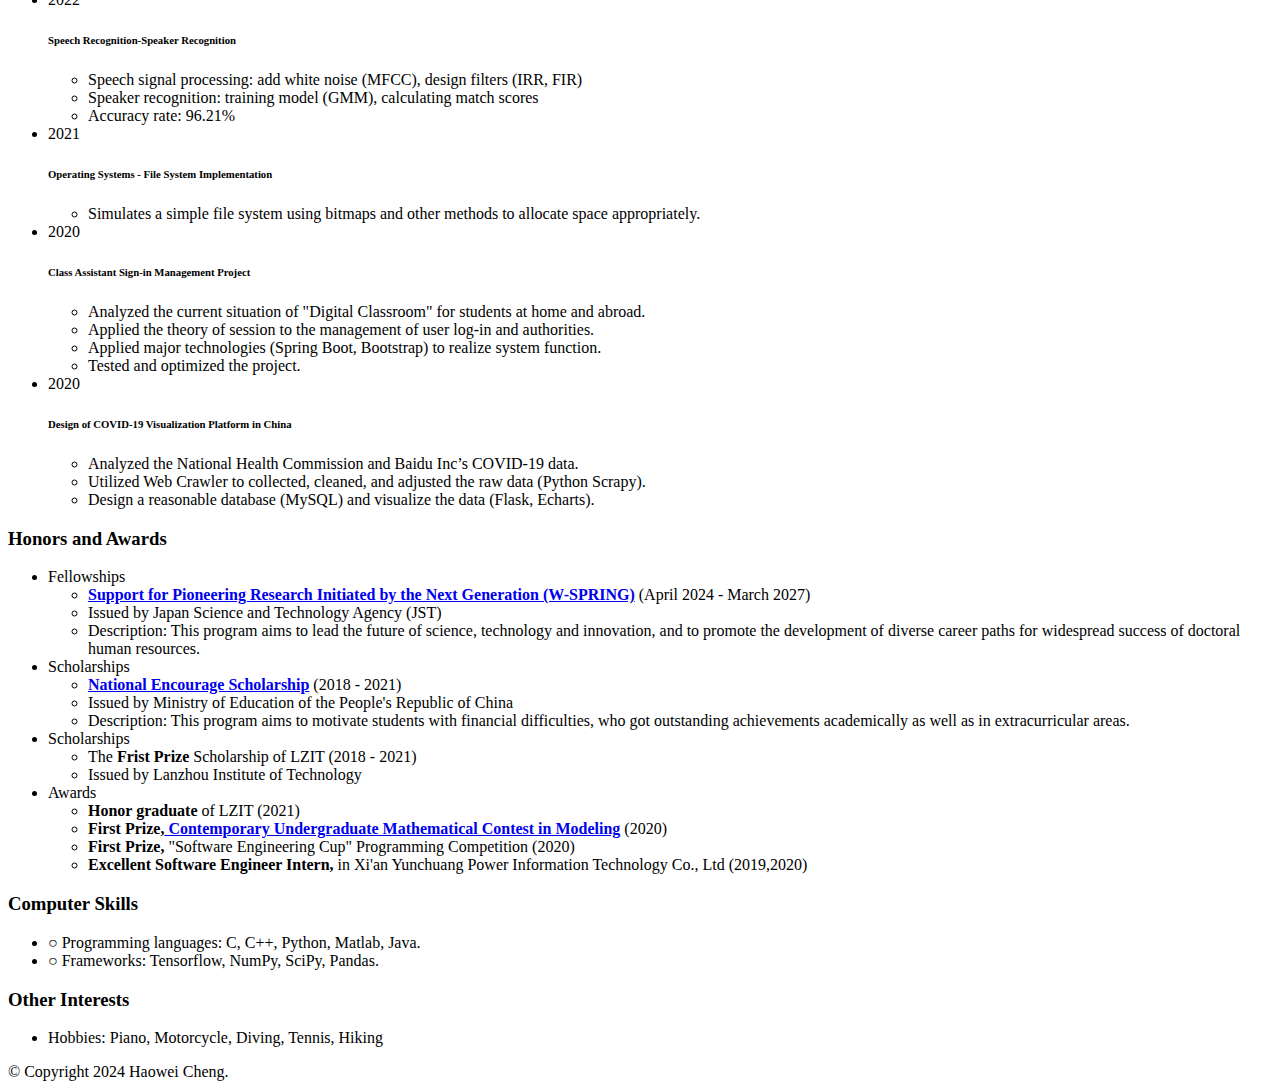
==== commit 5ca7b6e0: "Add link to thesis PDF in HTML file" ====
--- a/cv/index.html
+++ b/cv/index.html
@@ -4,7 +4,7 @@
   <meta charset="utf-8">
   <meta name="viewport" content="width=device-width, initial-scale=1, shrink-to-fit=no">
 
-  <title>Haowei Cheng | curriculum vitae</title>
+  <title>Haowei Cheng | Curriculum Vitae</title>
   <meta name="description" content="This is the personal website of Haowei Cheng">
 
   <!-- Fonts and Icons -->
@@ -188,7 +188,7 @@
 										
 										    <li>
 												
-													<span class="item">Thesis: <i> Study on Deep-fake Speech Detection Based on Spectro-temporal Modulation Analysis </i></span>
+													<span class="item">Thesis: <i><a href="/assets/pdf/deepfakes/Master's%20thesis.pdf"> Study on Deep-fake Speech Detection Based on Spectro-temporal Modulation Analysis </a></i></span>
 												
 											</li>
 											
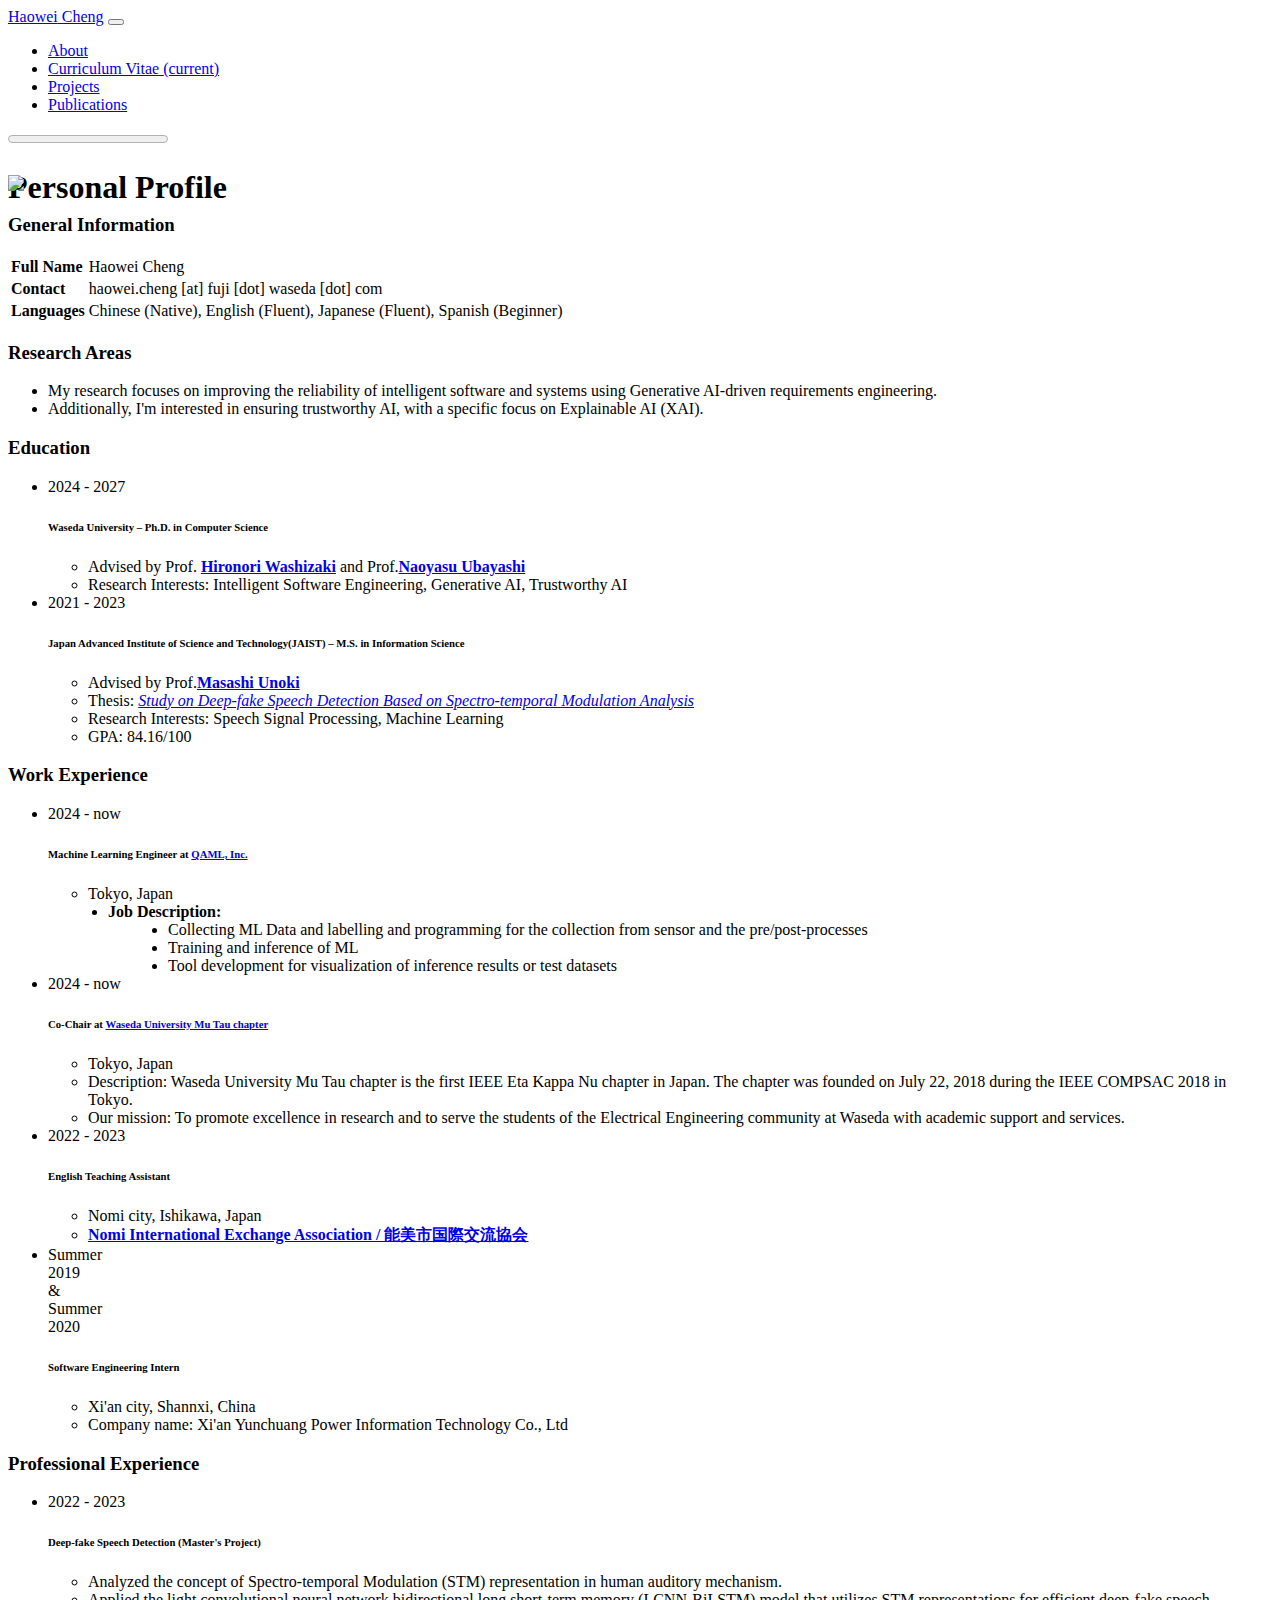
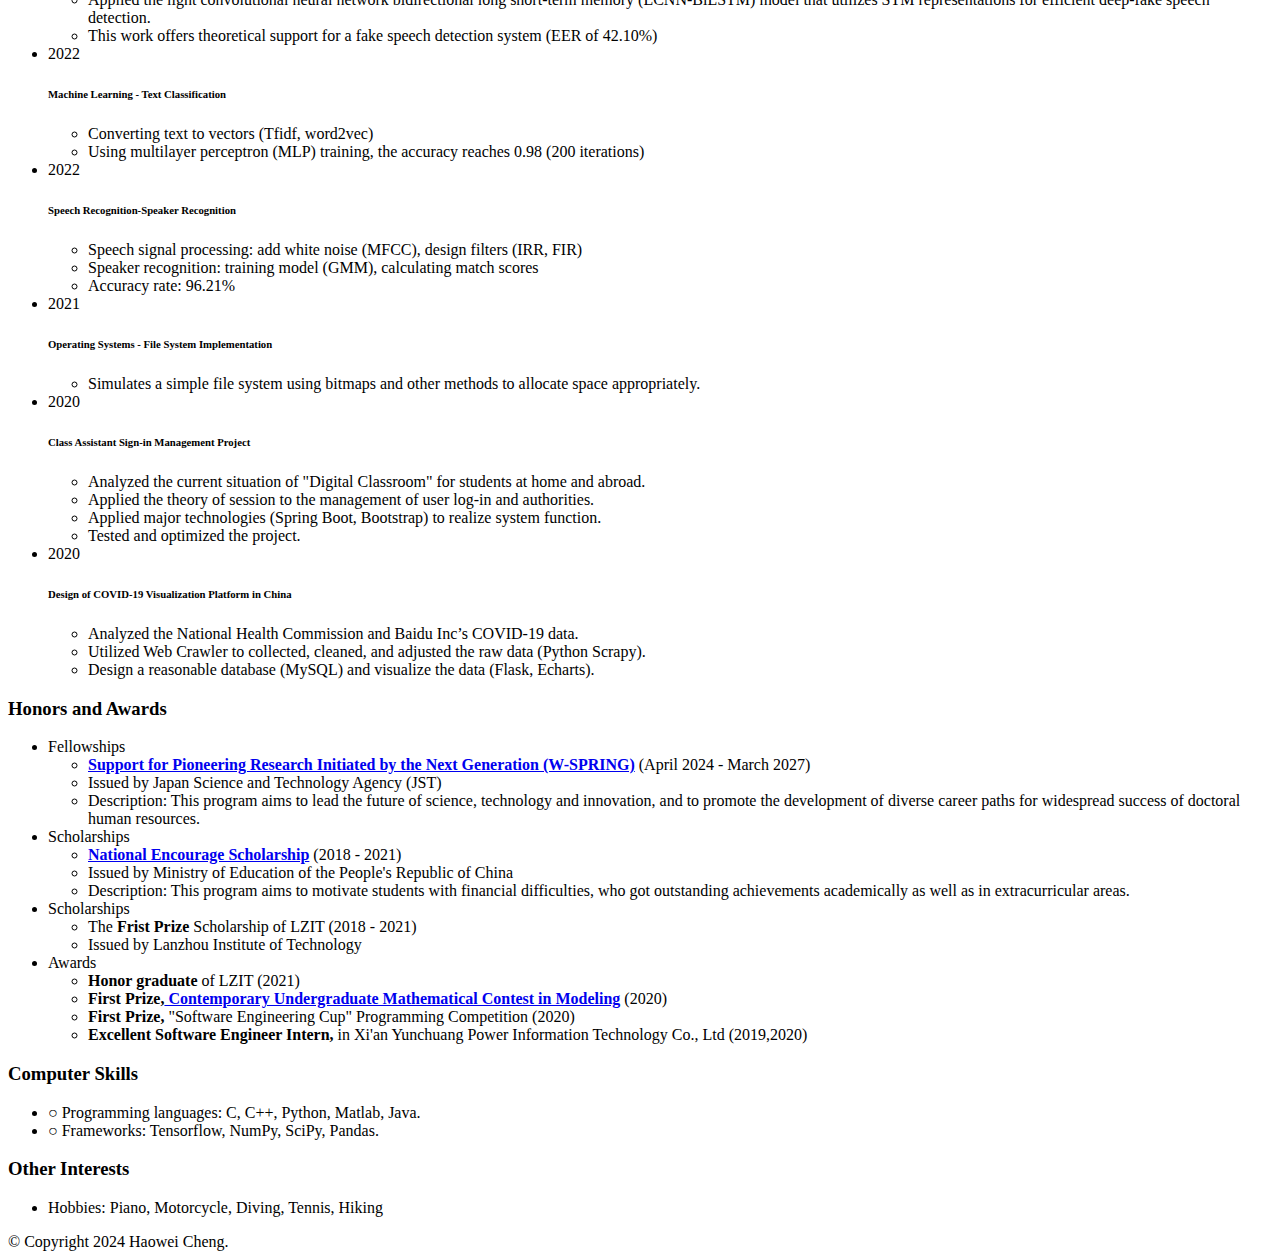
==== commit f01f54a8: "updated" ====
--- a/cv/index.html
+++ b/cv/index.html
@@ -188,7 +188,7 @@
 										
 										    <li>
 												
-													<span class="item">Thesis: <i><a href="/assets/pdf/deepfakes/Master's%20thesis.pdf"> Study on Deep-fake Speech Detection Based on Spectro-temporal Modulation Analysis </a></i></span>
+													<span class="item">Thesis: <i><a href="/assets/pdf/deepfakes/Thesis.pdf"> Study on Deep-fake Speech Detection Based on Spectro-temporal Modulation Analysis </a></i></span>
 												
 											</li>
 											
@@ -316,7 +316,42 @@
 			<div>
 			
 				<ul class="card-text font-weight-light list-group list-group-flush">
-				
+					<li class="list-group-item">
+						<div class="row">
+							
+								<div class="col-xs-2 cl-sm-2 col-md-auto text-left" style="width: 90px;">
+									<span class="badge font-weight-bold light-green darken-1 text-uppercase align-middle" style="width: 90px;">
+										2024 - now
+									</span>
+								</div>
+							
+							<div class="col-xs-10 cl-sm-10 col-md mt-2 mt-md-0">
+								
+								<h6 class="title font-weight-bold ml-1 ml-md-4">Machine Learning Engineer at <a href="https://qaml.co.jp/" target="_blank"><b>QAML, Inc.</b></a></h6>
+								
+								
+									<ul class="items">
+										
+										    <li>
+												
+													<span class="item">Tokyo, Japan</span>
+												
+											</li>
+											<li style="list-style-type: disc; margin-left: 20px;">
+												<span class="item">
+													<strong>Job Description:</strong>
+													<ul style="list-style-type: disc; margin-left: 20px;">
+														<li>Collecting ML Data and labelling and programming for the collection from sensor and the pre/post-processes</li>
+														<li>Training and inference of ML</li>
+														<li>Tool development for visualization of inference results or test datasets</li>
+													</ul>
+												</span>
+											</li>	
+									</ul>
+							</div>
+						</div>
+					</li>
+
 					<li class="list-group-item">
 						<div class="row">
 							
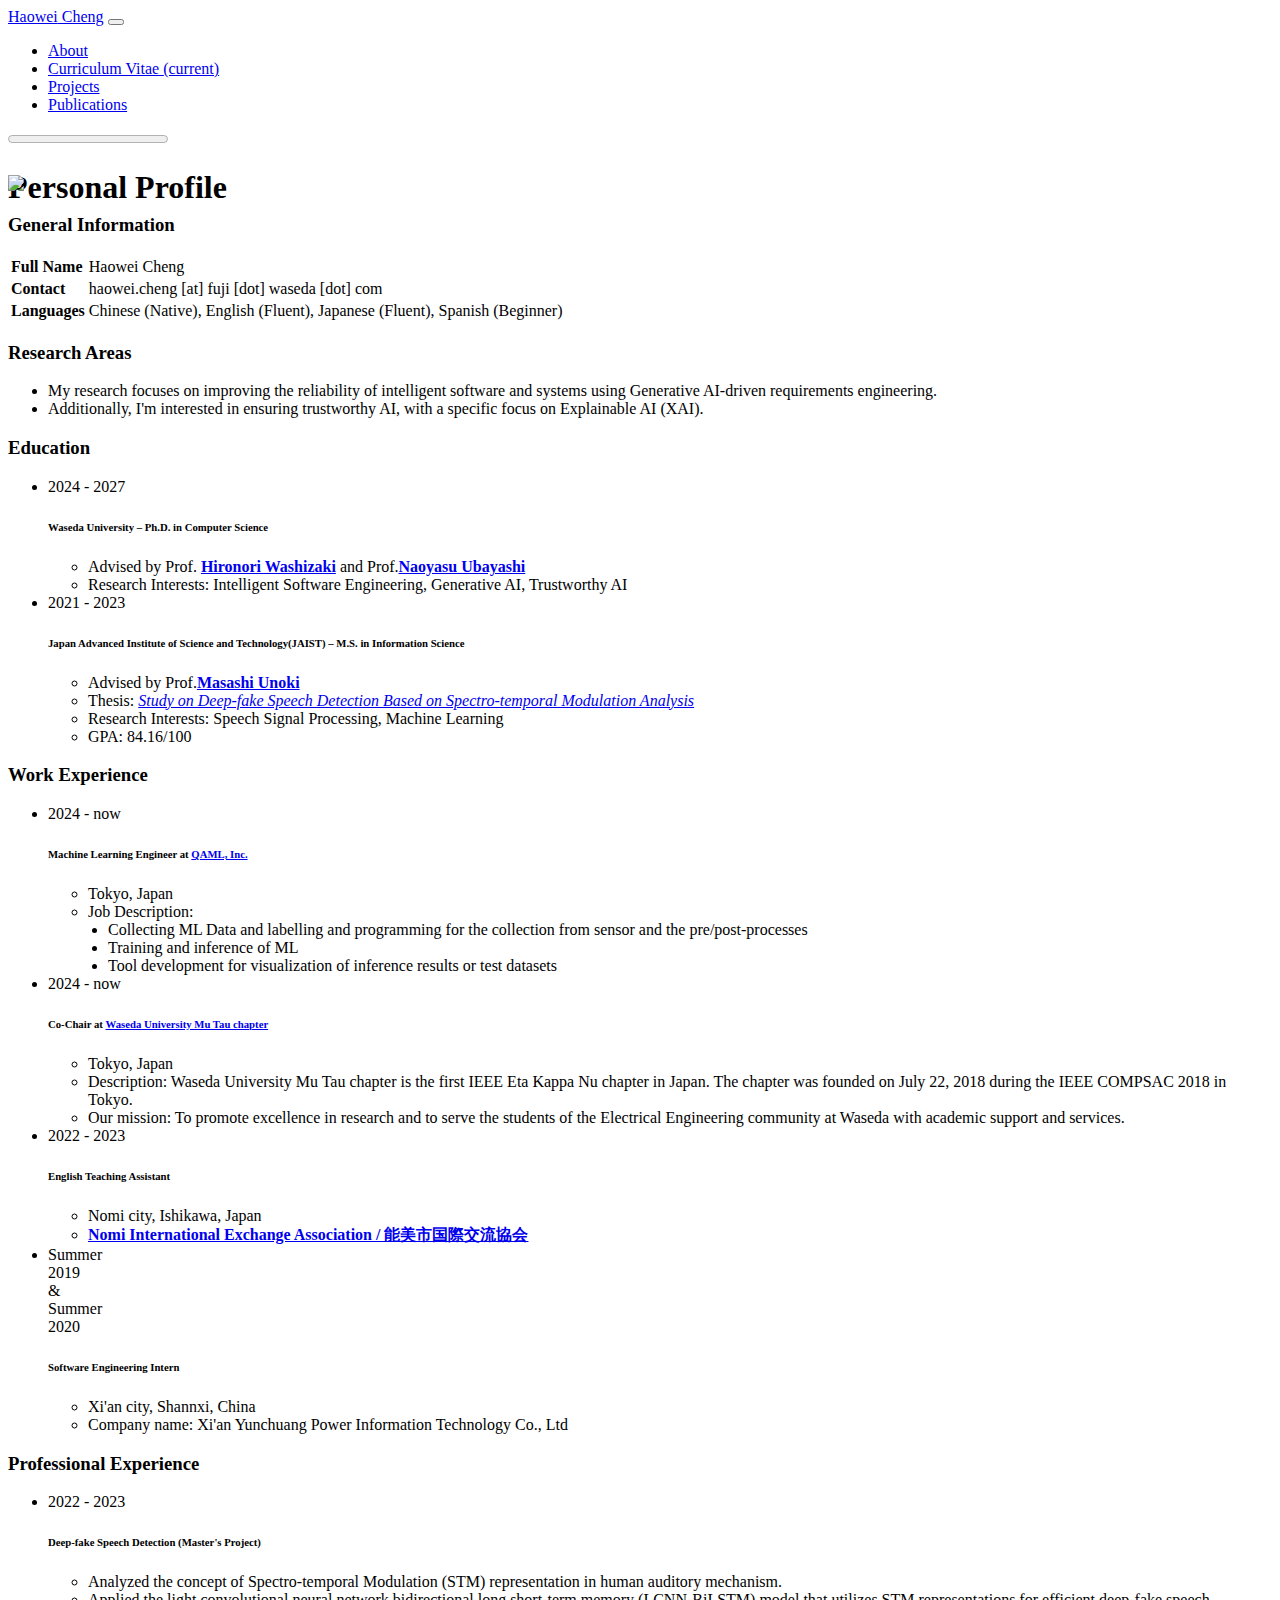
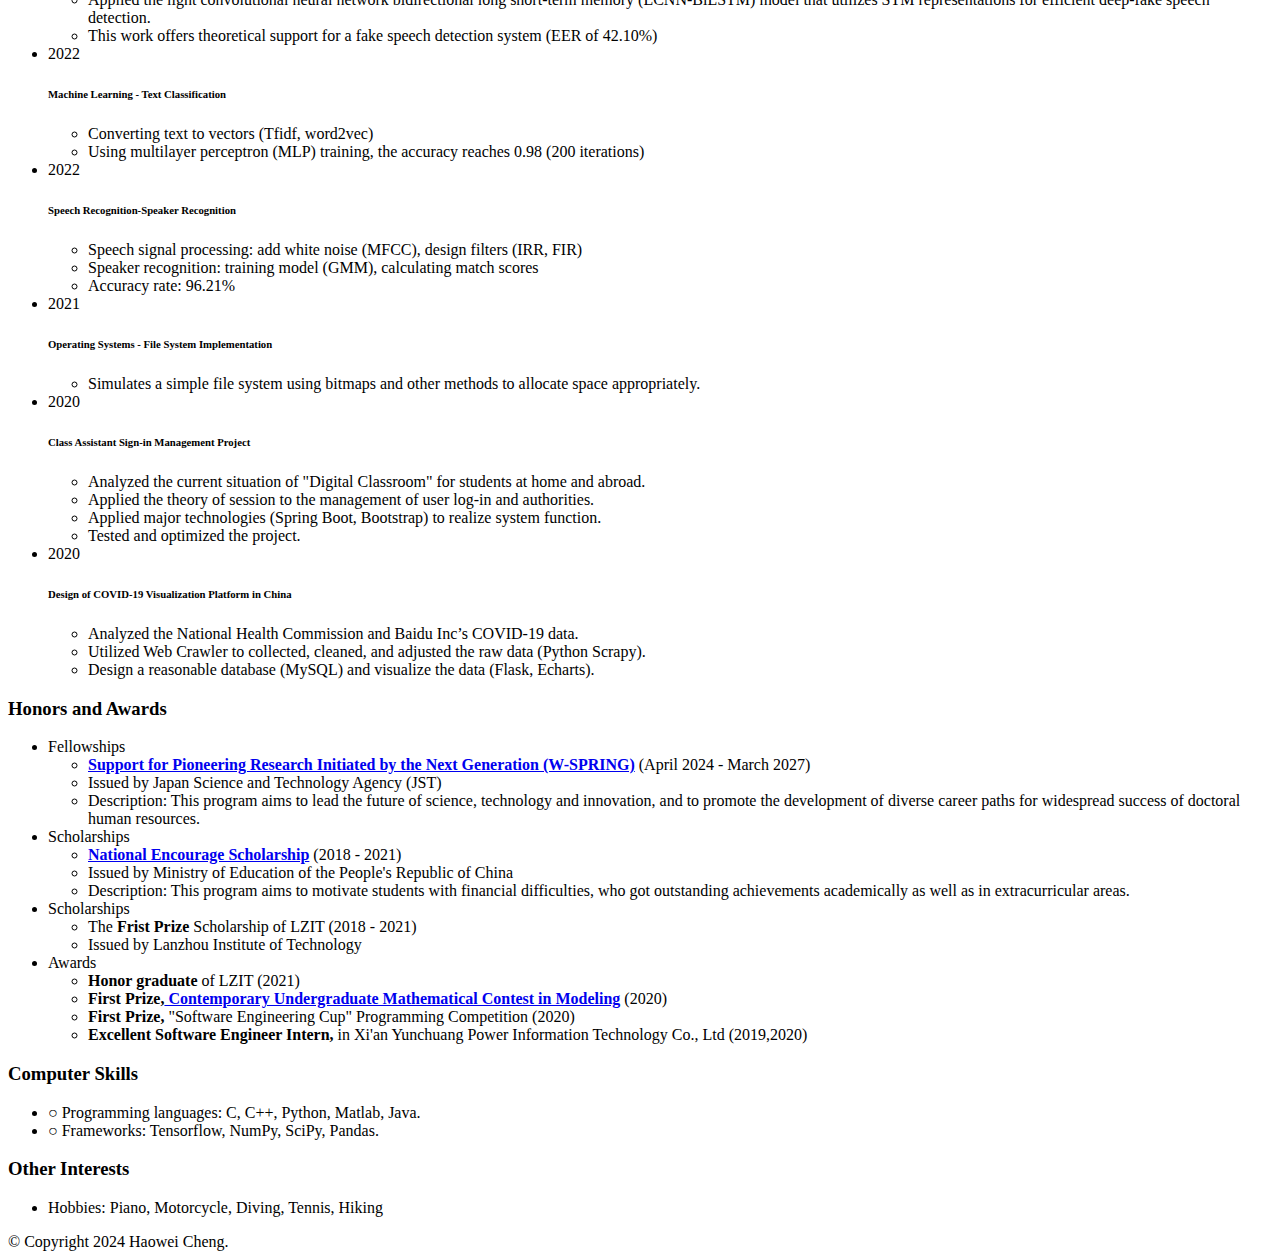
==== commit a12bffae: "updated" ====
--- a/cv/index.html
+++ b/cv/index.html
@@ -330,24 +330,22 @@
 								<h6 class="title font-weight-bold ml-1 ml-md-4">Machine Learning Engineer at <a href="https://qaml.co.jp/" target="_blank"><b>QAML, Inc.</b></a></h6>
 								
 								
-									<ul class="items">
-										
-										    <li>
-												
-													<span class="item">Tokyo, Japan</span>
-												
-											</li>
-											<li style="list-style-type: disc; margin-left: 20px;">
-												<span class="item">
-													<strong>Job Description:</strong>
-													<ul style="list-style-type: disc; margin-left: 20px;">
-														<li>Collecting ML Data and labelling and programming for the collection from sensor and the pre/post-processes</li>
-														<li>Training and inference of ML</li>
-														<li>Tool development for visualization of inference results or test datasets</li>
-													</ul>
-												</span>
-											</li>	
-									</ul>
+								<ul class="items">
+									<li style="list-style-type: circle;">
+										<span class="item">Tokyo, Japan</span>
+									<li style="list-style-type: circle;">
+										<span class="item">Job Description:</span>
+									</li>
+									<li style="list-style-type: disc; margin-left: 20px;">
+										<span class="item">Collecting ML Data and labelling and programming for the collection from sensor and the pre/post-processes</span>
+									</li>
+									<li style="list-style-type: disc; margin-left: 20px;">
+										<span class="item">Training and inference of ML</span>
+									</li>
+									<li style="list-style-type: disc; margin-left: 20px;">
+										<span class="item">Tool development for visualization of inference results or test datasets</span>
+									</li>
+								</ul>
 							</div>
 						</div>
 					</li>
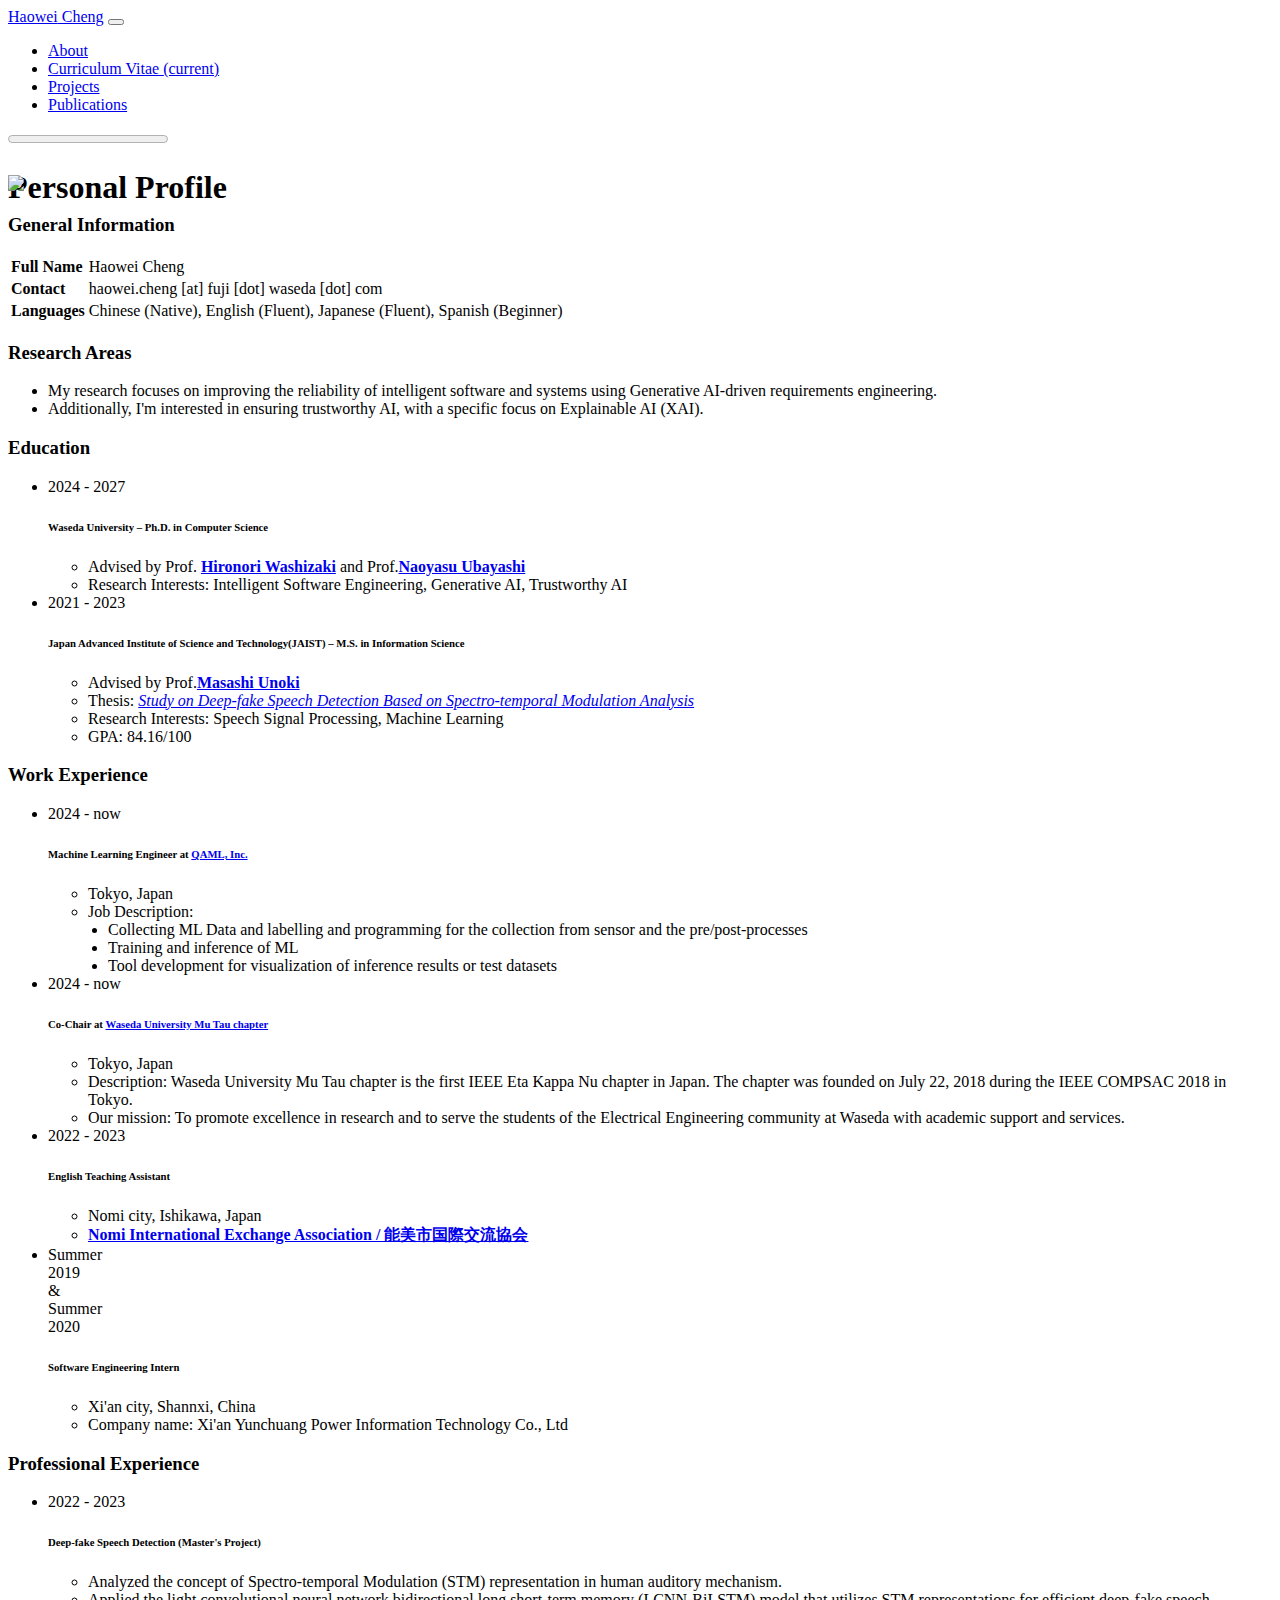
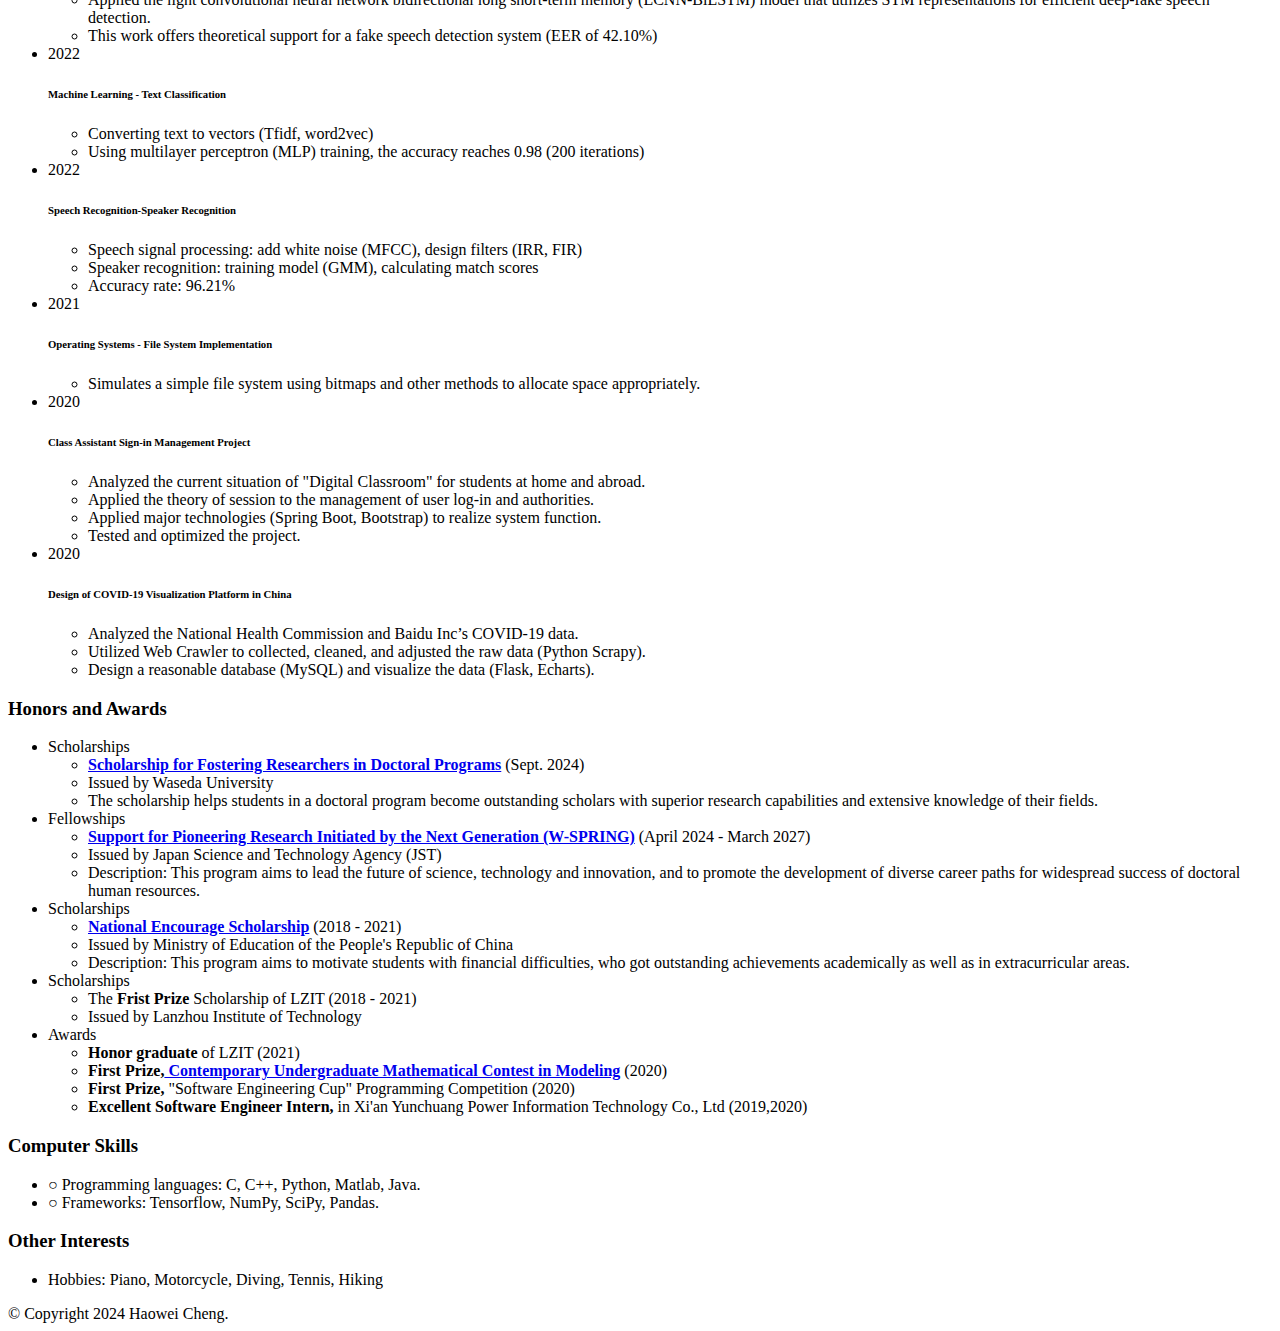
==== commit 69f36338: "updated" ====
--- a/cv/index.html
+++ b/cv/index.html
@@ -771,7 +771,50 @@
 			<div>
 			
 				<ul class="card-text font-weight-light list-group list-group-flush">
-				
+					
+					<li class="list-group-item">
+						<div class="row">
+							
+								<div class="col-xs-2 cl-sm-2 col-md-auto text-left" style="width: 90px;">
+									<span class="badge font-weight-bold light-green darken-1 text-uppercase align-middle" style="width: 90px;">
+										Scholarships
+									</span>
+								</div>
+							
+							<div class="col-xs-10 cl-sm-10 col-md mt-2 mt-md-0">
+								
+								
+								
+									<ul class="items">
+										
+											<li>
+												
+													<span class="item"><a href="https://www.waseda.jp/inst/scholarship/en/doctoral/" target="_blank"><b> 
+														Scholarship for Fostering Researchers in Doctoral Programs</b></a> (Sept. 2024)</span>
+												
+											</li>
+
+											<li>
+												
+													<span class="item"> Issued by Waseda University</span>
+											
+											</li>
+
+											<li>
+												
+													<span class="item"> The scholarship helps students in a doctoral program become outstanding scholars with superior research capabilities and extensive knowledge of their fields.</span>
+											
+											</li>
+
+
+										
+									</ul>
+								
+							</div>
+						</div>
+					</li>
+
+
 					<li class="list-group-item">
 						<div class="row">
 							
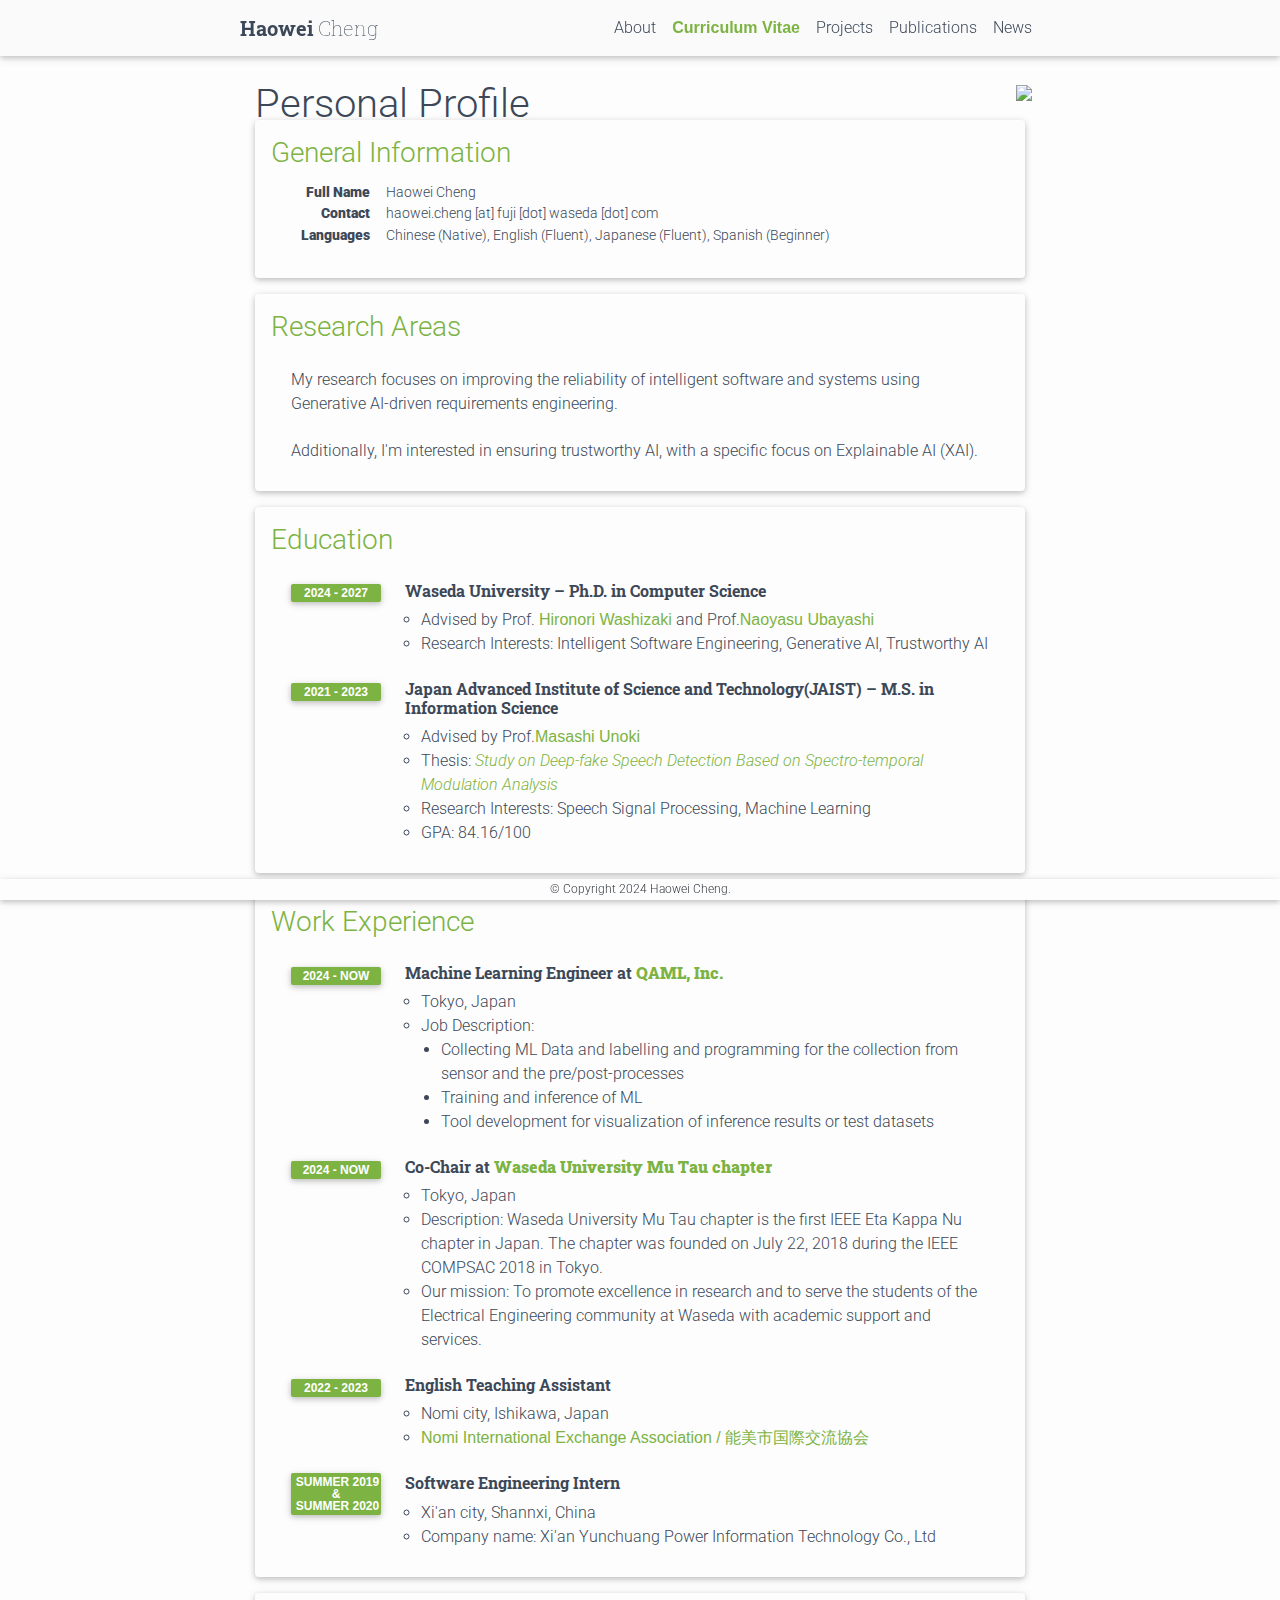
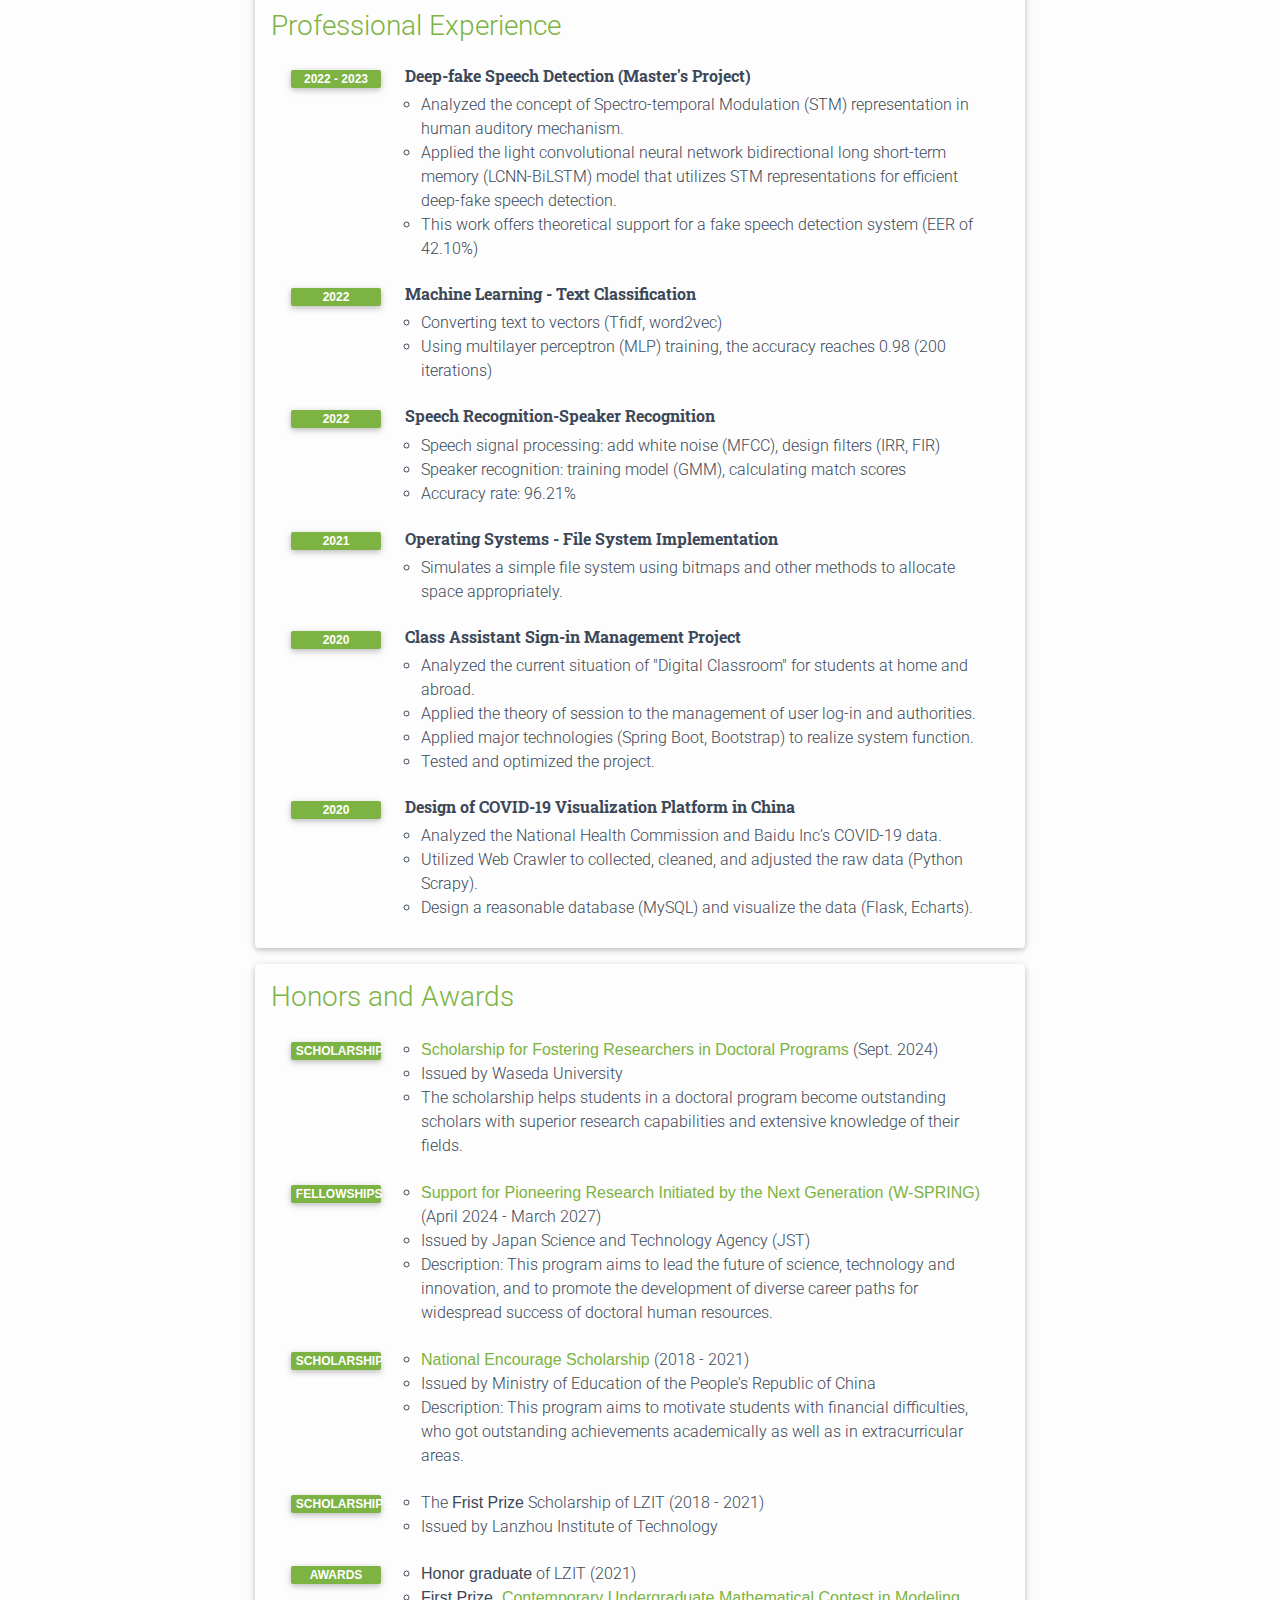
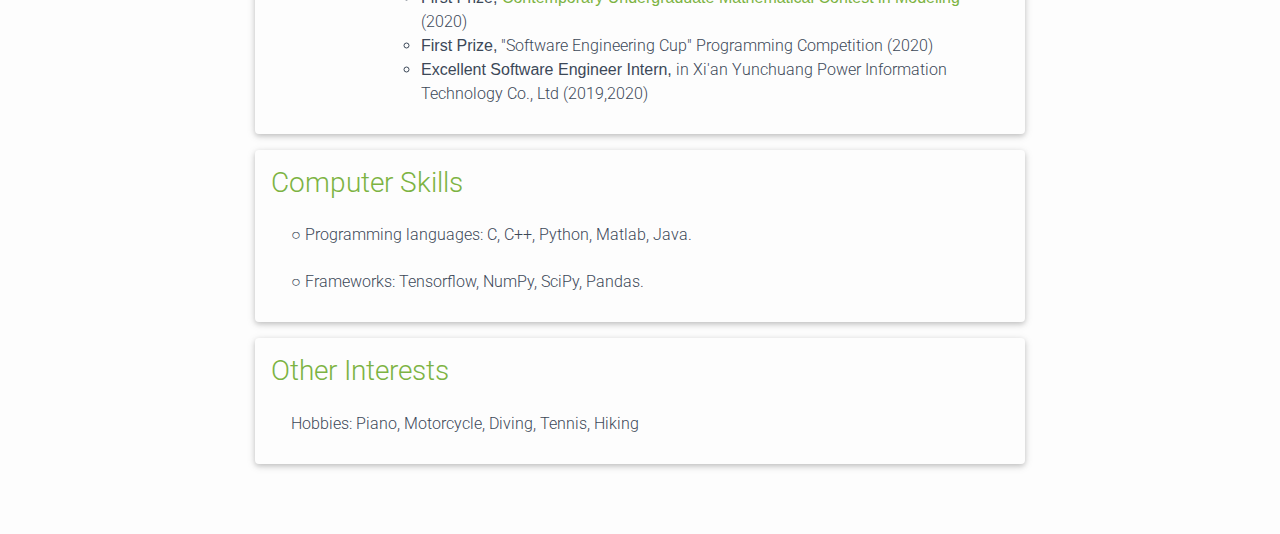
==== commit 34826938: "updated" ====
--- a/cv/index.html
+++ b/cv/index.html
@@ -56,6 +56,11 @@
                     
                   </a>
               </li>
+			  <li class="nav-item ">
+                <a class="nav-link" href="/news/">
+                  News
+                </a>
+              </li>
 
   
         </ul>
